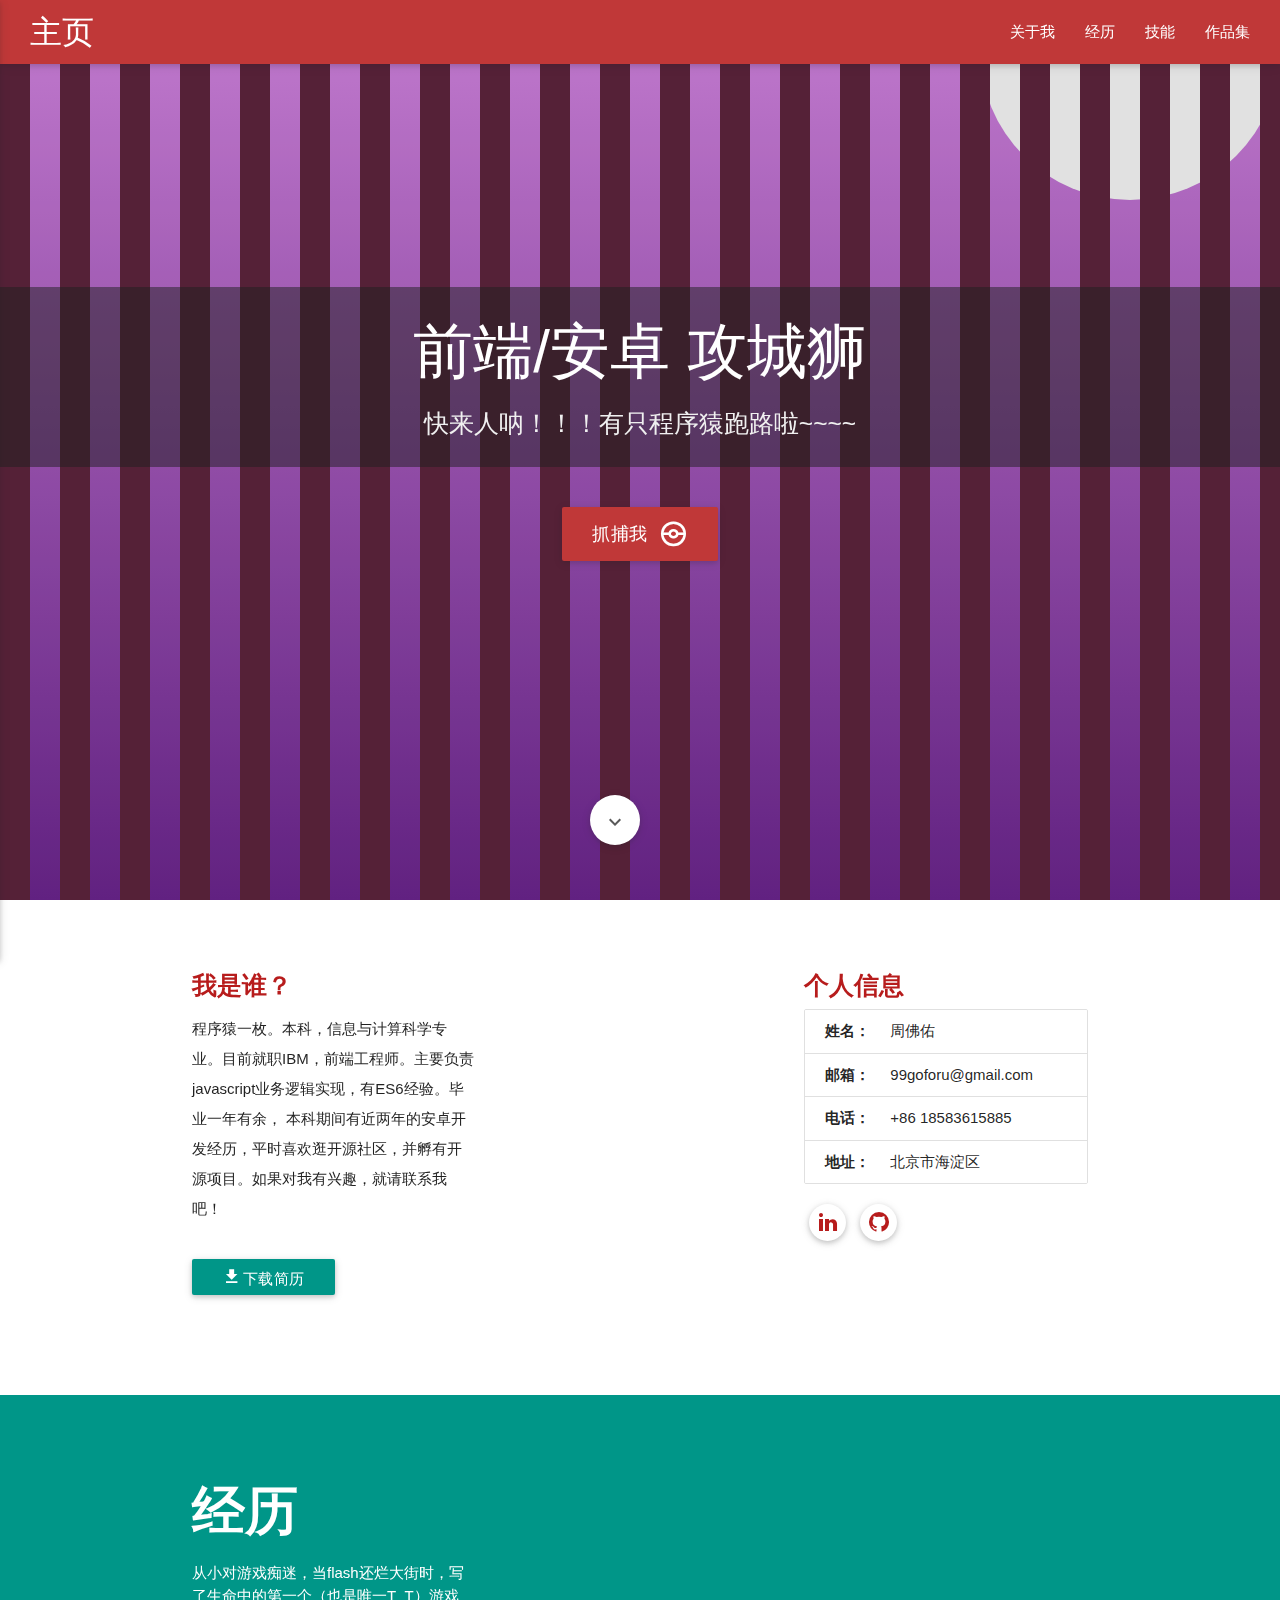
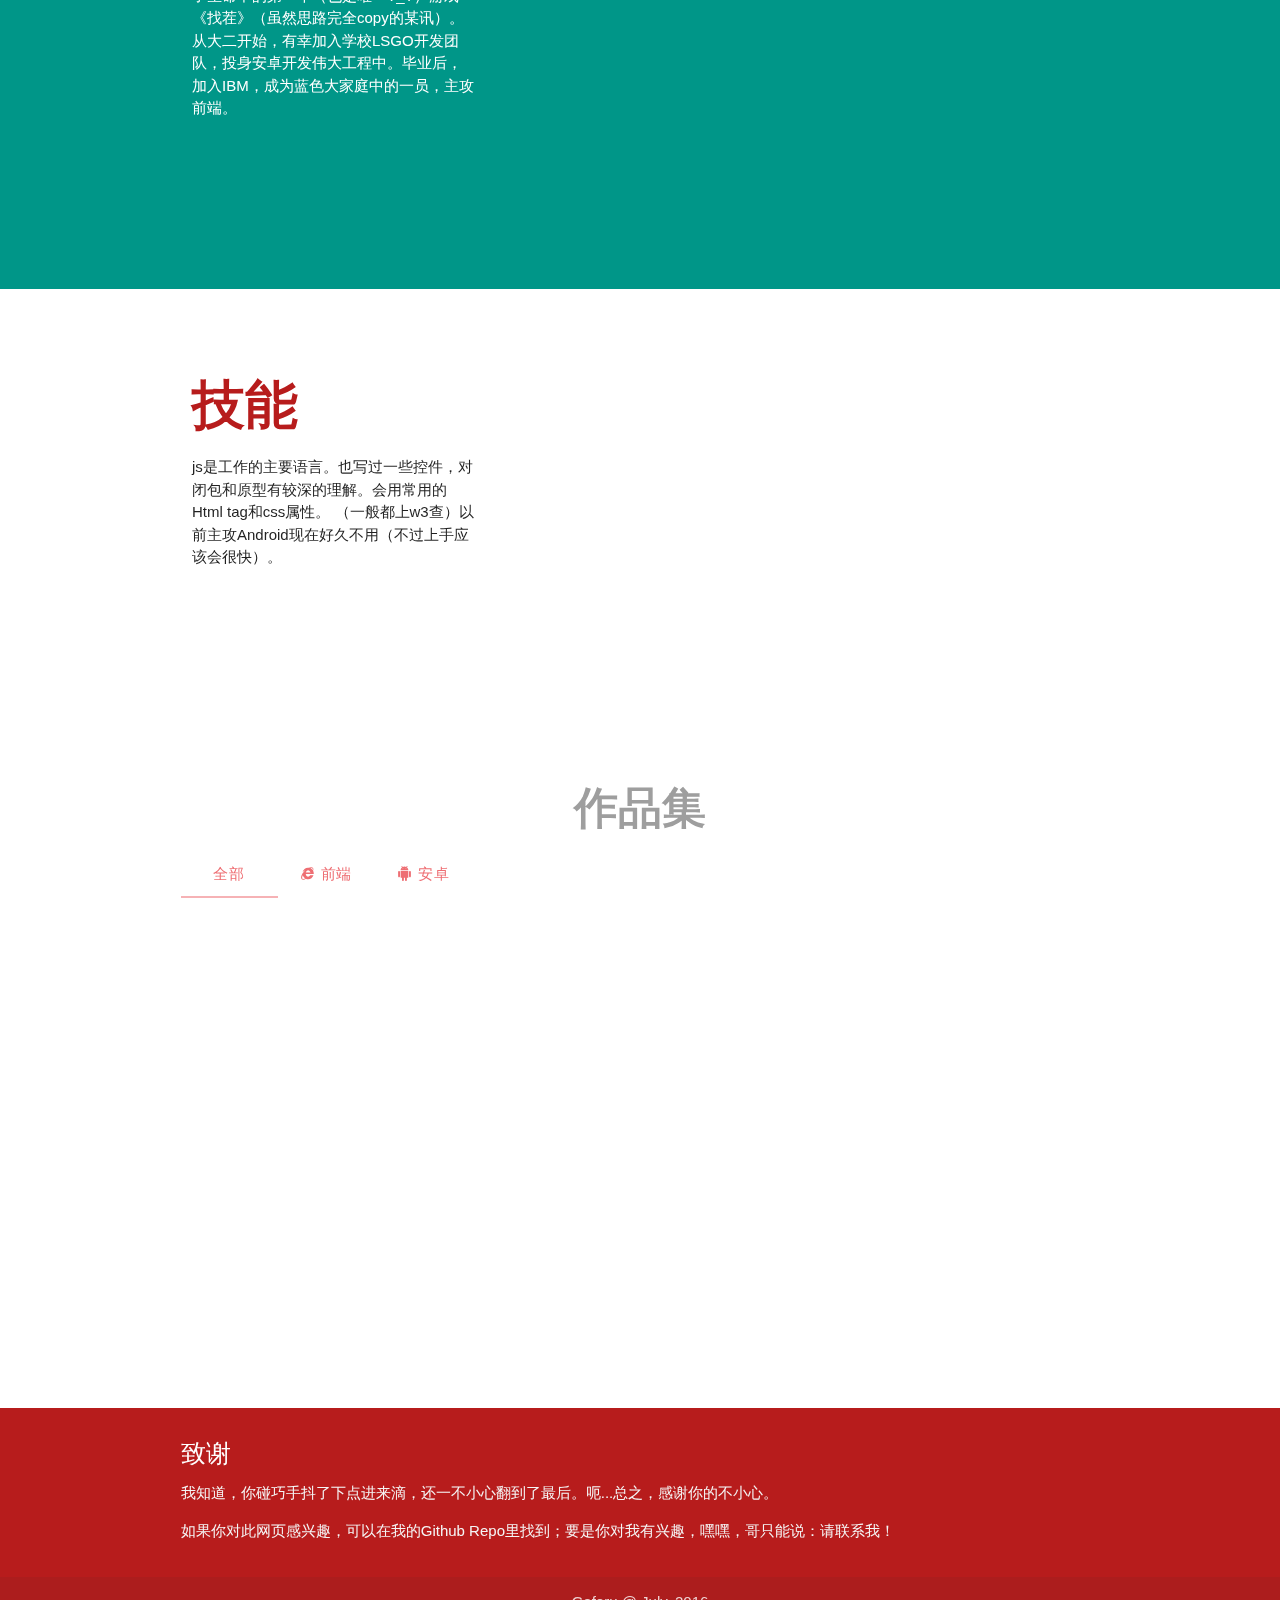
==== index.html @ 96aa49fd "update info" ====
<!DOCTYPE html>
<html lang="zh">
<!--百度统计-->
<!--Baidu Statistics-->
<script>
    var _hmt = _hmt || [];
    (function() {
        var hm = document.createElement("script");
        hm.src = "//hm.baidu.com/hm.js?75fd670faf265be7e14b307798f58786";
        var s = document.getElementsByTagName("script")[0];
        s.parentNode.insertBefore(hm, s);
    })();
</script>
<head>
    <meta charset="UTF-8">
    <meta name="viewport" content="width=device-width, initial-scale=1">
    <title>Goforu - Resume</title>

    <link type="text/css" rel="stylesheet" href="css/materialize.min.css" media="screen,projection"/>
    <link type="text/css" rel="stylesheet" href="css/materialdesignicons.min.css" media="all"/>
    <link href="css/main.css" rel="stylesheet">
</head>
<body>
<div id="preloader">
    <div class="preloader-container">
        <div class="preloader-wrapper active">
            <div class="spinner-layer spinner-red-only">
                <div class="circle-clipper left">
                    <div class="circle"></div>
                </div>
                <div class="gap-patch">
                    <div class="circle"></div>
                </div>
                <div class="circle-clipper right">
                    <div class="circle"></div>
                </div>
            </div>
        </div>
        <h6 class="teal-text">加载中...</h6>
    </div>
</div>
<section id="home">
    <div class="navbar-fixed">
        <nav class="red darken-4" id="nav">
            <div class="nav-wrapper">
                <div class="brand-logo hide-on-med-and-down"><a href="#" class="padding-left-1">主页</a></div>
                <div><a href="#" data-activates="slide-out" class="button-collapse padding-left-2"><i
                        class="mdi mdi-menu"></i></a></div>
                <ul class="right hide-on-med-and-down padding-right-5">
                    <li><a href="#about" class="guide">关于我</a></li>
                    <li><a href="#career" class="guide">经历</a></li>
                    <li><a href="#skill" class="guide">技能</a></li>
                    <li><a href="#portfolio" class="guide">作品集</a></li>
                </ul>
            </div>
        </nav>
        <ul id="slide-out" class="side-nav blue-">
            <li class="side-nav-header">
                <div class="side-nav-header-content white-text">
                    <img src="images/img-self.jpg" class="circle img-small">
                    <h6 class="text-larger">周佛佑</h6>
                    <p>前端/安卓 工程师</p>
                </div>
            </li>
            <li><a href="#about" class="guide sidebar"><i class="mdi mdi-account-circle"></i>关于我</a></li>
            <li><a href="#career" class="guide sidebar"><i class="mdi mdi-stairs"></i>经历</a></li>
            <li><a href="#skill" class="guide sidebar"><i class="mdi mdi-trophy"></i>技能</a></li>
            <li><a href="#portfolio" class="guide sidebar"><i class="mdi mdi-briefcase-check"></i>作品集</a></li>
        </ul>
    </div>
    <div class="home-container">
        <div class="overlay-moon shine"></div>
        <div class="overlay-fence"></div>
        <div class="home-background"></div>
        <div class="wrap-greeting-content">
            <h1 class="title-large">前端/安卓 攻城狮</h1>
            <h5 class="title-content">快来人呐！！！有只程序猿跑路啦~~~~</h5>
        </div>
        <a href="#info" class="btn red darken-4 margin-top btn-large guide waves-effect waves-light">
            <span class="text-larger">抓捕我</span>
            <i class="mdi mdi-pokeball right"></i>
        </a>
        <a href="#about" class="btn btn-floating btn-guide white black-text btn-home pulse guide">
            <i class="mdi mdi-chevron-down grey-text text-darken-3"></i>
        </a>
    </div>
</section>

<section id="about" class="padding-1 white">
    <div class="container">
        <div class="row">
            <div class="col m12 l4">
                <h5 class="text-bold red-text text-darken-4">我是谁？</h5>
                <p class="text-height-2">
                    程序猿一枚。本科，信息与计算科学专业。目前就职IBM，前端工程师。主要负责javascript业务逻辑实现，有ES6经验。毕业一年有余，
                    本科期间有近两年的安卓开发经历，平时喜欢逛开源社区，并孵有开源项目。如果对我有兴趣，就请联系我吧！
                </p>
                <a href="files/resume_zh.pdf" target="_blank"
                   class="btn teal white-text margin-2 waves-effect waves-light" download><i
                        class="mdi mdi-download"></i>下载简历</a>
            </div>
            <div class="col m6 l4" id="self">
                <img src="images/img-self.jpg" class="responsive-img card img-thumbnail"/>
            </div>
            <div class="col m6 l4" id="info">
                <h5 class="text-bold red-text text-darken-4">个人信息</h5>
                <ul class="collection">
                    <li class="collection-item"><span class="info-header">姓名：</span>周佛佑</li>
                    <li class="collection-item"><span class="info-header">邮箱：</span>99goforu@gmail.com</li>
                    <li class="collection-item"><span class="info-header">电话：</span>+86 18583615885</li>
                    <li class="collection-item"><span class="info-header">地址：</span>北京市海淀区</li>
                </ul>
                <ul class="horiz">
                    <li><a href="https://cn.linkedin.com/in/佛佑-周-b71035b2" target="_blank"
                           class="btn btn-floating white"><i
                            class="mdi mdi-linkedin red-text text-darken-4"></i></a></li>
                    <li><a href="https://github.com/goforu" target="_blank" class="btn btn-floating white"><i
                            class="mdi mdi-github-circle red-text text-darken-4"></i></a></li>
                </ul>
            </div>
        </div>
    </div>
</section>

<section id="career" class="padding-1 teal">
    <div class="container">
        <div class="row">
            <div class="col l4 m12 white-text">
                <h2>经历</h2>
                <p>从小对游戏痴迷，当flash还烂大街时，写了生命中的第一个（也是唯一T_T）游戏《找茬》（虽然思路完全copy的某讯）。
                    从大二开始，有幸加入学校LSGO开发团队，投身安卓开发伟大工程中。毕业后，加入IBM，成为蓝色大家庭中的一员，主攻前端。</p>
            </div>
            <div class="col l4 m6 card-container" id="ibm">
                <div class="card">
                    <div class="card-content">
                   <span class="card-title activator">
                        <img src="images/img-imb-logo.jpg" class="img-small left card-logo">
                        2015-至今<i class="mdi mdi-dots-vertical right"></i>
                        <p class="text-tiny grey-text text-italic">国际商业机器公司</p>
                    </span>
                    </div>
                    <div class="card-image waves-effect waves-block waves-light">
                        <img class="activator" src="images/img-ibm-team.jpg">
                    </div>
                    <div class="card-reveal">
                        <span class="card-title grey-text text-darken-4">国际商业机器公司<i
                                class="mdi mdi-close right"></i></span>
                        <p>2015年7月于成都入职，隶属GCG GBS AIC部门。因项目调动，11月转北京加入EBanking团队。担任中国银行网银前端的开发。</p>
                        <p class="text-italic card-reveal-footer">——图为L&K为我们做入职培训。</p>
                    </div>
                </div>
            </div>
            <div class="col l4 m6 card-container" id="ncepu">
                <div class="card">
                    <div class="card-content">
                    <span class="card-title activator">
                        <img src="images/img-ncepu-logo.jpg" class="img-small left card-logo">
                        2011-2015<i class="mdi mdi-dots-vertical right  "></i>
                        <p class="text-tiny grey-text text-italic">华北电力大学</p>
                    </span>
                    </div>
                    <div class="card-image waves-effect waves-block waves-light">
                        <img class="activator" src="images/img-lsgo-team.jpg">
                    </div>
                    <div class="card-reveal">
                        <span class="card-title grey-text text-darken-4">华北电力大学<i
                                class="mdi mdi-close right"></i></span>
                        <p>本科第二年加入LSGO团队，从此打开mobile开发的大门。但团队主攻Arcgis地理信息系统和C#桌面，mobile之路又只好孤军奋战。（咦，好像一不小心成了创始人，嘿嘿！）</p>
                        <p class="text-italic card-reveal-footer">——图为2015.6团队留影。</p>
                    </div>
                </div>
            </div>
        </div>
    </div>
    </div>
</section>

<section id="skill" class="padding-1 white">
    <div class="container">
        <div class="row">
            <div class="col l4">
                <h2 class="red-text text-darken-4">技能</h2>
                <p>js是工作的主要语言。也写过一些控件，对闭包和原型有较深的理解。会用常用的Html tag和css属性。
                    （一般都上w3查）以前主攻Android现在好久不用（不过上手应该会很快）。</p>
            </div>
            <div class="col l8 fill-parent">
                <ul id="skillBar">
                    <li>
                        <h6 class="text-italic">Javascript</h6>
                        <div class="progress" data-tooltip="70%">
                            <div class="determinate" id="js">
                                <div class="text-smaller card red white-text badge-tooltips" data-wow-delay="1s">70%
                                </div>
                            </div>
                        </div>
                    </li>
                    <li>
                        <h6 class="text-italic">Html</h6>
                        <div class="progress">
                            <div class="determinate" id="html">
                                <div class="text-smaller card red white-text badge-tooltips">40%</div>
                            </div>
                        </div>
                    </li>
                    <li>
                        <h6 class="text-italic">Css</h6>
                        <div class="progress">
                            <div class="determinate" id="css">
                                <div class="text-smaller card red white-text badge-tooltips">40%</div>
                            </div>
                        </div>
                    </li>
                    <li>
                        <h6 class="text-italic">Android</h6>
                        <div class="progress">
                            <div class="determinate">
                                <div class="text-smaller card red white-text badge-tooltips">50%</div>
                            </div>
                        </div>
                    </li>
                    <li>
                        <h6 class="text-italic">Java</h6>
                        <div class="progress">
                            <div class="determinate" id="java">
                                <div class="text-smaller card red white-text badge-tooltips">60%</div>
                            </div>
                        </div>
                    </li>
                    <li>
                        <h6 class="text-italic">Photoshop</h6>
                        <div class="progress">
                            <div class="determinate" id="photoshop">
                                <div class="text-smaller card red white-text badge-tooltips">30%</div>
                            </div>
                        </div>
                    </li>
                </ul>
            </div>
        </div>
    </div>
</section>
<section id="portfolio" class="padding-1 white">
    <div class="container">
        <div class="row">
            <h3 class="center grey-text">作品集</h3>
            <div class="row">
                <div class="col l4 m8 s12 margin-bottom-5">
                    <ul class="tabs">
                        <li class="tab"><a href="#all">全部</a></li>
                        <li class="tab"><a href="#web"><i class="mdi mdi-internet-explorer"> 前端</i></a></li>
                        <li class="tab"><a href="#android"><i class="mdi mdi-android"></i> 安卓</a></li>
                    </ul>
                </div>
                <div id="all" class="col s12">
                    <ul class="img-collection" id="gallery">
                        <li>
                            <a href="#bank" class="waves-effect waves-light modal-trigger">
                                <div class="p-overlay"><h5 class="inner-content">中行网银</h5></div>
                                <img class="responsive-img" src="images/img-work-bank.jpg">
                            </a>
                        </li>
                        <li>
                            <a href="#webag" class="waves-effect waves-light modal-trigger">
                                <div class="p-overlay"><h5 class="inner-content">WEBAG</h5></div>
                                <img class="responsive-img" src="images/img-work-webag.jpg">
                            </a>
                        </li>
                        <li>
                            <a href="#mypage" class="waves-effect waves-light modal-trigger">
                                <div class="p-overlay"><h5 class="inner-content">个人主页</h5></div>
                                <img class="responsive-img" src="images/img-work-mypage.jpg">
                            </a>
                        </li>
                        <li>
                            <a href="#clock" class="waves-effect waves-light modal-trigger">
                                <div class="p-overlay"><h5 class="inner-content">梦想计画</h5></div>
                                <img class="responsive-img" src="images/img-work-clock.jpg">
                            </a>
                        </li>
                        <li>
                            <a href="#community" class="waves-effect waves-light modal-trigger">
                                <div class="p-overlay"><h5 class="inner-content">社区服务平台</h5></div>
                                <img class="responsive-img" src="images/img-work-community.jpg">
                            </a>
                        </li>
                        <li>
                            <a href="#contact" class="waves-effect waves-light modal-trigger">
                                <div class="p-overlay"><h5 class="inner-content">一键去重</h5></div>
                                <img class="responsive-img" src="images/img-work-contact.jpg">
                            </a>
                        </li>
                    </ul>
                </div>
                <div id="web" class="col s12">
                    <ul class="img-collection" id="gallery1">
                        <li>
                            <a href="#bank" class="waves-effect waves-light modal-trigger">
                                <div class="p-overlay"><h5 class="inner-content">中行网银</h5></div>
                                <img class="responsive-img" src="images/img-work-bank.jpg">
                            </a>
                        </li>
                        <li>
                            <a href="#webag" class="waves-effect waves-light modal-trigger">
                                <div class="p-overlay"><h5 class="inner-content">WEBAG</h5></div>
                                <img class="responsive-img" src="images/img-work-webag.jpg">
                            </a>
                        </li>
                        <li>
                            <a href="#mypage" class="waves-effect waves-light modal-trigger">
                                <div class="p-overlay"><h5 class="inner-content">个人主页</h5></div>
                                <img class="responsive-img" src="images/img-work-mypage.jpg">
                            </a>
                        </li>
                    </ul>
                </div>
                <div id="android" class="col s12">
                    <ul class="img-collection" id="gallery2">
                        <li>
                            <a href="#clock" class="waves-effect waves-light modal-trigger">
                                <div class="p-overlay"><h5 class="inner-content">梦想计画</h5></div>
                                <img class="responsive-img" src="images/img-work-clock.jpg">
                            </a>
                        </li>
                        <li>
                            <a href="#community" class="waves-effect waves-light modal-trigger">
                                <div class="p-overlay"><h5 class="inner-content">社区服务平台</h5></div>
                                <img class="responsive-img" src="images/img-work-community.jpg">
                            </a>
                        </li>
                        <li>
                            <a href="#contact" class="waves-effect waves-light modal-trigger">
                                <div class="p-overlay"><h5 class="inner-content">一键去重</h5></div>
                                <img class="responsive-img" src="images/img-work-contact.jpg">
                            </a>
                        </li>
                    </ul>
                </div>

                <!--Modals-->
                <div>
                    <div id="webag" class="modal bottom-sheet">
                        <div class="modal-content">
                            <h4>WEBAG</h4>
                            <div class="col l4">
                                <h6 class="text-bold">构架</h6>
                                <p class="text-dot">后台：Structs + Spring + Hibernate；前端：jQueryMVC</p>
                                <p class="text-dot">Chrome</p>
                            </div>
                            <div class="col l4">
                                <h6 class="text-bold">简介</h6>
                                <p>自动化开发工具。它可以根据需要自动生成html页面、校验规则、国际化语言以及自动化测试用例。相当于一个数据加工厂，BA将数据导入，开发和测试根据需要导出模板。</p>
                            </div>
                            <div class="col l4">
                                <h6 class="text-bold">职责</h6>
                                <p>工具的维护与新功能开发；依据需求加入正则表达式。</p>
                            </div>
                        </div>
                    </div>
                    <div id="bank" class="modal bottom-sheet">
                        <div class="modal-content">
                            <h4>中行网银 <a href="https://ebsnew.boc.cn/boc15/login.html" target="_blank" class="link"><i class="mdi mdi-link-variant"></i></a></h4>
                            <div class="col l4">
                                <h6 class="text-bold">构架</h6>
                                <p class="text-dot">底层Dojo 通讯ajax</p>
                                <p class="text-dot">IE7+, Chrome, Safari, 360, Firefox, Sougou</p>
                            </div>
                            <div class="col l4">
                                <h6 class="text-bold">简介</h6>
                                <p>中国银行网上银行系统，面向个人用户的资金储存、转账、投资等业务。</p>
                            </div>
                            <div class="col l4">
                                <h6 class="text-bold">职责</h6>
                                <p>使用js和Dojo组件，对信用卡及部分投资理财功能的开发与维护。</p>
                            </div>
                        </div>
                    </div>
                    <div id="mypage" class="modal bottom-sheet">
                        <div class="modal-content">
                            <h4>个人主页 <a href="https://goforu.github.io/" target="_blank" class="link"><i class="mdi mdi-link-variant"></i></a></h4>
                            <div class="col l4">
                                <h6 class="text-bold">构架</h6>
                                <p class="text-dot">H5 css3; materilizecss框架</p>
                                <p class="text-dot">现代浏览器(IE10+)</p>
                            </div>
                            <div class="col l4">
                                <h6 class="text-bold">简介</h6>
                                <p>个人响应式网站。网页可根据浏览器的尺寸适配不同的布局，因此手机和电脑会有不同的体验。</p>
                            </div>
                            <div class="col l4">
                                <h6 class="text-bold">职责</h6>
                                <p>全程开发。</p>
                            </div>
                        </div>
                    </div>
                    <div id="clock" class="modal bottom-sheet">
                        <div class="modal-content">
                            <h4>梦想计画 <a href="http://www.wandoujia.com/apps/com.goforu.dreamplanclock" target="_blank" class="link"><i class="mdi mdi-link-variant"></i></a></h4>
                            <div class="col l4">
                                <h6 class="text-bold">构架</h6>
                                <p class="text-dot">Android SDK</p>
                                <p class="text-dot">3.0以上版本</p>
                            </div>
                            <div class="col l4">
                                <h6 class="text-bold">简介</h6>
                                <p>时间管理小工具。特别的是，用户可像画画那样画出自己的计划。界面清新友好。</p>
                            </div>
                            <div class="col l4">
                                <h6 class="text-bold">职责</h6>
                                <p>全程开发。</p>
                            </div>
                        </div>
                    </div>
                    <div id="community" class="modal bottom-sheet">
                        <div class="modal-content">
                            <h4>社区服务平台</h4>
                            <div class="col l4">
                                <h6 class="text-bold">构架</h6>
                                <p class="text-dot">Android SDK; soap通讯</p>
                                <p class="text-dot">2.2以上版本</p>
                            </div>
                            <div class="col l4">
                                <h6 class="text-bold">简介</h6>
                                <p>社区服务平台。社区与企业合作，居民可以通过此平台进行交易。团队接的私活，当时app和平台都搭好了，但一直都没有投产。</p>
                            </div>
                            <div class="col l4">
                                <h6 class="text-bold">职责</h6>
                                <p>全程开发。</p>
                            </div>
                        </div>
                    </div>
                    <div id="contact" class="modal bottom-sheet">
                        <div class="modal-content">
                            <h4>一键去重 <a href="http://www.wandoujia.com/apps/com.goforu.contactscleaner" target="_blank" class="link"><i class="mdi mdi-link-variant"></i></a></h4>
                            <div class="col l4">
                                <h6 class="text-bold">构架</h6>
                                <p class="text-dot">Android SDK</p>
                                <p class="text-dot">2.2以上版本</p>
                            </div>
                            <div class="col l4">
                                <h6 class="text-bold">简介</h6>
                                <p>手机辅助软件。可以合并通讯录中重复的联系人。当时是为了做app嵌广告的实验，现在只赚了不到200块...</p>
                            </div>
                            <div class="col l4">
                                <h6 class="text-bold">职责</h6>
                                <p>全程开发。</p>
                            </div>
                        </div>
                    </div>
                </div>
            </div>
        </div>
    </div>

</section>

<footer class="page-footer red darken-4">
    <div class="container">
        <div class="row">
            <div>
                <h5 class="white-text">致谢</h5>
                <p class="grey-text text-lighten-4">我知道，你碰巧手抖了下点进来滴，还一不小心翻到了最后。呃...总之，感谢你的不小心。</p>
                <p class="grey-text text-lighten-4">如果你对此网页感兴趣，可以在我的Github Repo里找到；要是你对我有兴趣，嘿嘿，哥只能说：请联系我！</p>
            </div>
        </div>
    </div>
    <div class="footer-copyright">
        <div class="container center">
            Goforu @ July. 2016
        </div>
    </div>
</footer>

<script src="js/lib/jquery-3.1.0.min.js" type="text/javascript"></script>
<script src="js/lib/materialize.min.js" type="text/javascript"></script>
<script src="js/lib/jquery.smooth-scroll.min.js" type="text/javascript" ></script>

<script src="js/main.js" type="text/javascript" ></script>

</body>
</html>
---- css/main.css ----
/*General*/
html{
    font-family: GillSans, Calibri, Trebuchet, sans-serif;
}
html,
body {
    height: 100%;
    width: 100%;
}

h2, h3 {
    text-transform: uppercase;
    font-weight: bold;
}

.padding-1 {
    padding-top: 60px;
    padding-bottom: 60px;
}

.margin-2 {
    margin-top: 20px;
    margin-bottom: 20px;
}

.padding-left-1 {
    padding-left: 30px;
}

.padding-left-2 {
    padding-left: 20px;
}

.padding-right-5 {
    padding-right: 15px;
}

.padding-right-bottom-6 {
    padding-right: 8px;
    padding-bottom: 8px;
}

.margin-right-bottom-5 {
    margin-right: 15px;
    margin-bottom: 15px;
}

.margin-top {
    margin-top: 40px
}

.text-larger {
    font-size: 120%;
}

.text-huge-larger {
    font-size: 150%;
}

.text-smaller {
    font-size: 80%;
}

.text-huge-smaller {
    font-size: 60%;
}

.text-tiny {
    font-size: 14px;
}

.width-fill {
    width: 100%;
}

.fill-parent {
    width: 100%;
    height: 100%;
}

.img-small {
    width: 60px;
    height: 60px;
}

.img-tiny {
    width: 40px;
    height: 40px;
}

.text-italic {
    font-style: italic;
}

.text-bold {
    font-weight: bold;
}

.text-dot:before {
    content: '• ';
}

.text-height-1 {
    line-height: 1;
}

.text-height-2 {
    line-height: 2;
}

/*Nav*/
.side-nav-header {
    height: 160px;
    color: white;
    background-size: 20px 20px !important;
    background: linear-gradient(90deg, #3d021b 50%, purple 50%);
}

.side-nav-header-content {
    padding: 30px 10px 10px 20px;
    line-height: 0;
    width: 100%;
    height: 100%;
}

.side-nav > li > a {
    border-bottom: solid 1px rgba(0, 0, 0, 0.1);
}

.side-nav > li > a > i {
    vertical-align: middle;
    width: 40px;
    font-size: 24px;
}

/*Home*/

.btn-guide {
    position: absolute;
    bottom: 30px;
    left: 50%;
    -webkit-transform: translateX(-50%) translateY(-50%);
    transform: translateX(-50%) translateY(-50%);
    width: 50px;
    height: 50px;
    margin-left: -25px;
    font-size: 150%;
    line-height: 2.6;
}

.overlay-fence {
    z-index: -997;
    left: 0;
    top: 0;
    width: 100%;
    height: 100%;
    position: absolute;
    /*background: rgba(0, 0, 0, 0.3);*/
    background-size: 60px 60px;
    background-image: linear-gradient(90deg, #3d021b 50%, transparent 50%);
}

.overlay-moon {
    z-index: -998;
    top: -100px;
    right: 0;
    position: fixed;
    width: 300px;
    height: 300px;
    background: #dddddd;
    border-radius: 50%;
}

.home-background {
    z-index: -999;
    left: 0;
    top: 0;
    width: 100%;
    height: 100%;
    position: absolute;
    background: linear-gradient(0deg, #4b026f, #ba68c8);
}

#home {
    height: 100%;
    width: 100%;
    position: relative;
    color: white;
}

#home nav {
    transition: all 0.3s;
    transform: translateY(0);
    width: 100%;
}

#home nav.nav-hide {
    transform: translateY(-100%);
}

.home-container {
    width: 100%;
    height: 80%;
    align-items: center;
    justify-content: center;
    display: flex;
    /*flex-wrap: wrap;*/
    flex-direction: column;
}

.wrap-greeting-content {
    text-align: center;
    padding: 0 10px 20px 10px;
    width: 100%;
    background: rgba(0, 0, 0, 0.5);
}

.title-large {
    font-family: Impact, Charcoal, sans-serif;
    font-size: 400%;
    color: white;
    /*padding-left: 12%;*/
    /*padding-right: 12%;*/
    /*padding-top: 200px;*/
}

.title-content {
    font-family: "Comic Sans MS", cursive, sans-serif;
    color: #eee;
    /*padding-right:12%;*/
    /*padding-left: 12%;*/
}

.title-content .lead {
    font-size: 120%;
}

.mdi-pokeball{
    font-size: 2rem !important;
    margin-left: 10px !important;
}
/*about*/
.info-header {
    font-weight: bold;
    margin-right: 20px;
}

#about .img-thumbnail {
    padding: 8px;
}

ul.horiz {
    margin-top: 20px;
    list-style-type: none;
    padding: 0;
}

ul.horiz li {
    margin: 0 5px 0 5px;
    display: inline;
}

/*Career*/
#career .card-container {
    padding: 10px;
}

#career .card .card-content .card-title {
    line-height: 1.5;
}

#career .card .card-content .card-title .card-logo {
    margin-top: -10px;
    margin-right: 20px;
}

#career .card .card-reveal .card-reveal-footer {
    position: absolute;
    right: 0;
    bottom: 0;
}

/*skill*/
#skill ul > li .progress {
    overflow: visible; /*make sure tooltip will show*/
}

.badge-tooltips {
    position: absolute;
    text-align: center;
    top: 0;
    right: 0;
    width: 40px;
    height: 18px;
    -webkit-transform: translateX(50%) translateY(-180%);
    transform: translateX(50%) translateY(-180%);
}

.badge-tooltips:after {
    border-top: 4px solid #818181;
    position: absolute;
    left: 50%;
    margin-left: -4px;
    top: 18px;
    content: "";
    border-left: 4px solid transparent;
    border-right: 4px solid transparent;
}

.position-relative {
    position: relative;
}

/*portfolio*/

#portfolio .collapsible .collapsible-body:after {
    display: block;
    content: "";
    clear: both;
}

.margin-bottom-5 {
    margin-bottom: 10px;
}

#portfolio ul.img-collection {
    display: flex;
    flex-direction: row;
    flex-wrap: wrap;
    justify-content: center;
    line-height: 0;
}

#portfolio ul.img-collection li img {
    width: 400px;
}

#portfolio ul.img-collection > li {
    position: relative;
    overflow: hidden;
    display: inline-block;
    max-width: 400px;
    width: 300px;
    flex-grow: 1;
    padding: 3px;
}

.p-overlay {
    position: absolute;
    color: white;
    top: 0;
    left: 0;
    width: 100%;
    height: 100%;
    background: rgba(0, 150, 136, 0.5);
    border-radius: 50%;
    -webkit-transition: all 0.3s;
    transition: all 0.3s;
    -webkit-transform: scale(0);
    -ms-transform: scale(0);
    transform: scale(0);
    filter: alpha(opacity=0);
    opacity: 0;
}

.inner-content {
    position: absolute;
    top: 45%;
    left: 50%;
    -webkit-transform: translateX(-50%) translateY(-50%);
    transform: translateX(-50%) translateY(-50%);
}

#portfolio ul.img-collection li:hover .p-overlay {
    opacity: 1;
    filter: alpha(opacity=100);
    -webkit-transform: scale(1.6);
    -ms-transform: scale(1.6);
    transform: scale(1.6);
}

a.link {
    color: #B71C1C;
}

a.link:active,
a.link:visited {
    color: teal;
}

/*animation*/
@-webkit-keyframes slideInUp {
    from {
        opacity: 0;
        -webkit-transform: translate3d(0, 20px, 0);
        transform: translate3d(0, 20px, 0);
        visibility: visible;
    }

    to {
        opacity: 1;
        -webkit-transform: translate3d(0, 0, 0);
        transform: translate3d(0, 0, 0);
    }
}

@keyframes slideInUp {
    from {
        opacity: 0;
        -webkit-transform: translate3d(0, 20px, 0);
        transform: translate3d(0, 20px, 0);
        visibility: visible;
    }

    to {
        opacity: 1;
        -webkit-transform: translate3d(0, 0, 0);
        transform: translate3d(0, 0, 0);
    }
}

@-webkit-keyframes bounceIn {
    from, 20%, 40%, 60%, 80%, to {
        -webkit-animation-timing-function: cubic-bezier(0.215, 0.610, 0.355, 1.000);
        animation-timing-function: cubic-bezier(0.215, 0.610, 0.355, 1.000);
    }

    0% {
        opacity: 0;
        -webkit-transform: scale3d(.3, .3, .3);
        transform: scale3d(.3, .3, .3);
    }

    20% {
        -webkit-transform: scale3d(1.1, 1.1, 1.1);
        transform: scale3d(1.1, 1.1, 1.1);
    }

    40% {
        -webkit-transform: scale3d(.9, .9, .9);
        transform: scale3d(.9, .9, .9);
    }

    60% {
        opacity: 1;
        -webkit-transform: scale3d(1.03, 1.03, 1.03);
        transform: scale3d(1.03, 1.03, 1.03);
    }

    to {
        opacity: 1;
        -webkit-transform: scale3d(1, 1, 1);
        transform: scale3d(1, 1, 1);
    }

    80% {
        -webkit-transform: scale3d(.97, .97, .97);
        transform: scale3d(.97, .97, .97);
    }
}

@keyframes bounceIn {
    from, 20%, 40%, 60%, 80%, to {
        -webkit-animation-timing-function: cubic-bezier(0.215, 0.610, 0.355, 1.000);
        animation-timing-function: cubic-bezier(0.215, 0.610, 0.355, 1.000);
    }

    0% {
        opacity: 0;
        -webkit-transform: scale3d(.3, .3, .3);
        transform: scale3d(.3, .3, .3);
    }

    20% {
        -webkit-transform: scale3d(1.1, 1.1, 1.1);
        transform: scale3d(1.1, 1.1, 1.1);
    }

    40% {
        -webkit-transform: scale3d(.9, .9, .9);
        transform: scale3d(.9, .9, .9);
    }

    60% {
        opacity: 1;
        -webkit-transform: scale3d(1.03, 1.03, 1.03);
        transform: scale3d(1.03, 1.03, 1.03);
    }

    80% {
        -webkit-transform: scale3d(.97, .97, .97);
        transform: scale3d(.97, .97, .97);
    }

    to {
        opacity: 1;
        -webkit-transform: scale3d(1, 1, 1);
        transform: scale3d(1, 1, 1);
    }
}

#preloader {
    position: fixed;
    top: 0;
    left: 0;
    right: 0;
    bottom: 0;
    background-color: #fff;
    z-index: 999999;
}

#preloader .preloader-container {
    position: absolute;
    left: 50%;
    top: 50%;
    transform: translateX(-50%) translateY(-50%);
}

@-webkit-keyframes pulse {
    from {
        -webkit-transform: scale3d(1, 1, 1);
        transform: scale3d(1, 1, 1);
    }

    50% {
        -webkit-transform: scale3d(1.1, 1.1, 1.1);
        transform: scale3d(1.1, 1.1, 1.1);
    }

    to {
        -webkit-transform: scale3d(1, 1, 1);
        transform: scale3d(1, 1, 1);
    }
}

@keyframes pulse {
    from {
        -webkit-transform: scale3d(1, 1, 1);
        transform: scale3d(1, 1, 1);
    }

    50% {
        -webkit-transform: scale3d(1.1, 1.1, 1.1);
        transform: scale3d(1.1, 1.1, 1.1);
    }

    to {
        -webkit-transform: scale3d(1, 1, 1);
        transform: scale3d(1, 1, 1);
    }
}

.pulse {
    -webkit-animation-duration: 1s;
    animation-duration: 1s;
    -webkit-animation-fill-mode: both;
    animation-fill-mode: both;
    -webkit-animation-iteration-count: infinite;
    animation-iteration-count: infinite;
    -webkit-animation-name: pulse;
    animation-name: pulse;
}

@keyframes shine {
    from {
        box-shadow: 0 0 50px #fff;
    }
    50% {
        box-shadow: 0 0 100px #fff;
    }
    to {
        box-shadow: 0 0 50px #fff;
    }
}

.shine {
    -webkit-animation-duration: 2s;
    animation-duration: 2s;
    -webkit-animation-fill-mode: both;
    animation-fill-mode: both;
    -webkit-animation-iteration-count: infinite;
    animation-iteration-count: infinite;
    -webkit-animation-name: shine;
    animation-name: shine
}

@-webkit-keyframes tada {
    from {
        -webkit-transform: scale3d(1, 1, 1);
        transform: scale3d(1, 1, 1);
    }

    10%, 20% {
        -webkit-transform: scale3d(.9, .9, .9) rotate3d(0, 0, 1, -3deg);
        transform: scale3d(.9, .9, .9) rotate3d(0, 0, 1, -3deg);
    }

    30%, 50%, 70%, 90% {
        -webkit-transform: scale3d(1.1, 1.1, 1.1) rotate3d(0, 0, 1, 3deg);
        transform: scale3d(1.1, 1.1, 1.1) rotate3d(0, 0, 1, 3deg);
    }

    40%, 60%, 80% {
        -webkit-transform: scale3d(1.1, 1.1, 1.1) rotate3d(0, 0, 1, -3deg);
        transform: scale3d(1.1, 1.1, 1.1) rotate3d(0, 0, 1, -3deg);
    }

    to {
        -webkit-transform: scale3d(1, 1, 1);
        transform: scale3d(1, 1, 1);
    }
}

@keyframes tada {
    from {
        -webkit-transform: scale3d(1, 1, 1);
        transform: scale3d(1, 1, 1);
    }

    10%, 20% {
        -webkit-transform: scale3d(.9, .9, .9) rotate3d(0, 0, 1, -3deg);
        transform: scale3d(.9, .9, .9) rotate3d(0, 0, 1, -3deg);
    }

    30%, 50%, 70%, 90% {
        -webkit-transform: scale3d(1.1, 1.1, 1.1) rotate3d(0, 0, 1, 3deg);
        transform: scale3d(1.1, 1.1, 1.1) rotate3d(0, 0, 1, 3deg);
    }

    40%, 60%, 80% {
        -webkit-transform: scale3d(1.1, 1.1, 1.1) rotate3d(0, 0, 1, -3deg);
        transform: scale3d(1.1, 1.1, 1.1) rotate3d(0, 0, 1, -3deg);
    }

    to {
        -webkit-transform: scale3d(1, 1, 1);
        transform: scale3d(1, 1, 1);
    }
}

.tada {
    -webkit-animation-name: tada;
    animation-name: tada;
    -webkit-animation-duration: 1s;
    animation-duration: 1s;
    /*-webkit-animation-fill-mode: both;*/
    /*animation-fill-mode: both;*/
    -webkit-animation-iteration-count: infinite;
    animation-iteration-count: infinite;
}
/*large screen only*/
@media only screen and (min-width: 993px) {
    .hide-opacity {
        opacity: 0;
    }

    .bounceIn {
        -webkit-animation-duration: .75s;
        animation-duration: .75s;

        -webkit-animation-name: bounceIn;
        animation-name: bounceIn;
    }

    .slideInUp {
        -webkit-animation-duration: 0.8s;
        animation-duration: 0.8s;
        -webkit-animation-fill-mode: both;
        animation-fill-mode: both;

        -webkit-animation-name: slideInUp;
        animation-name: slideInUp;
    }

    .hide-opacity-children li {
        opacity: 0;
    }
}
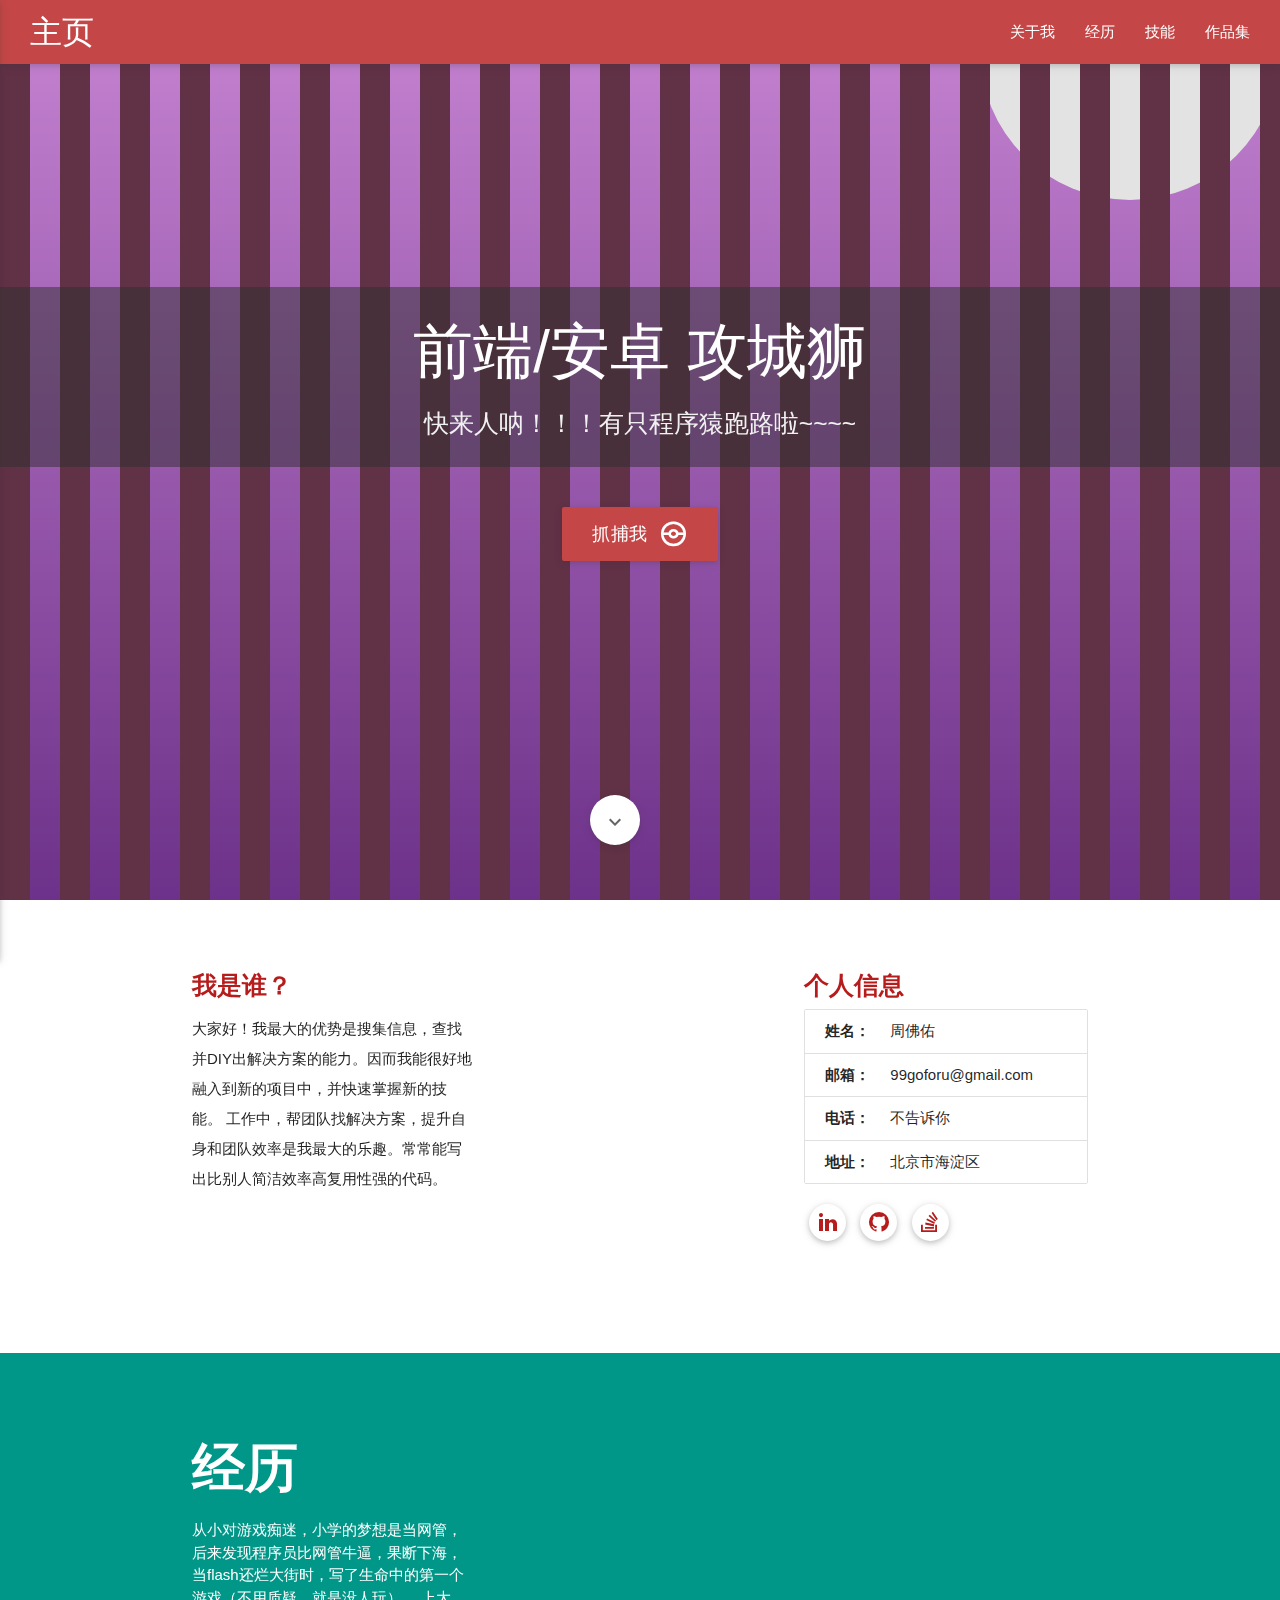
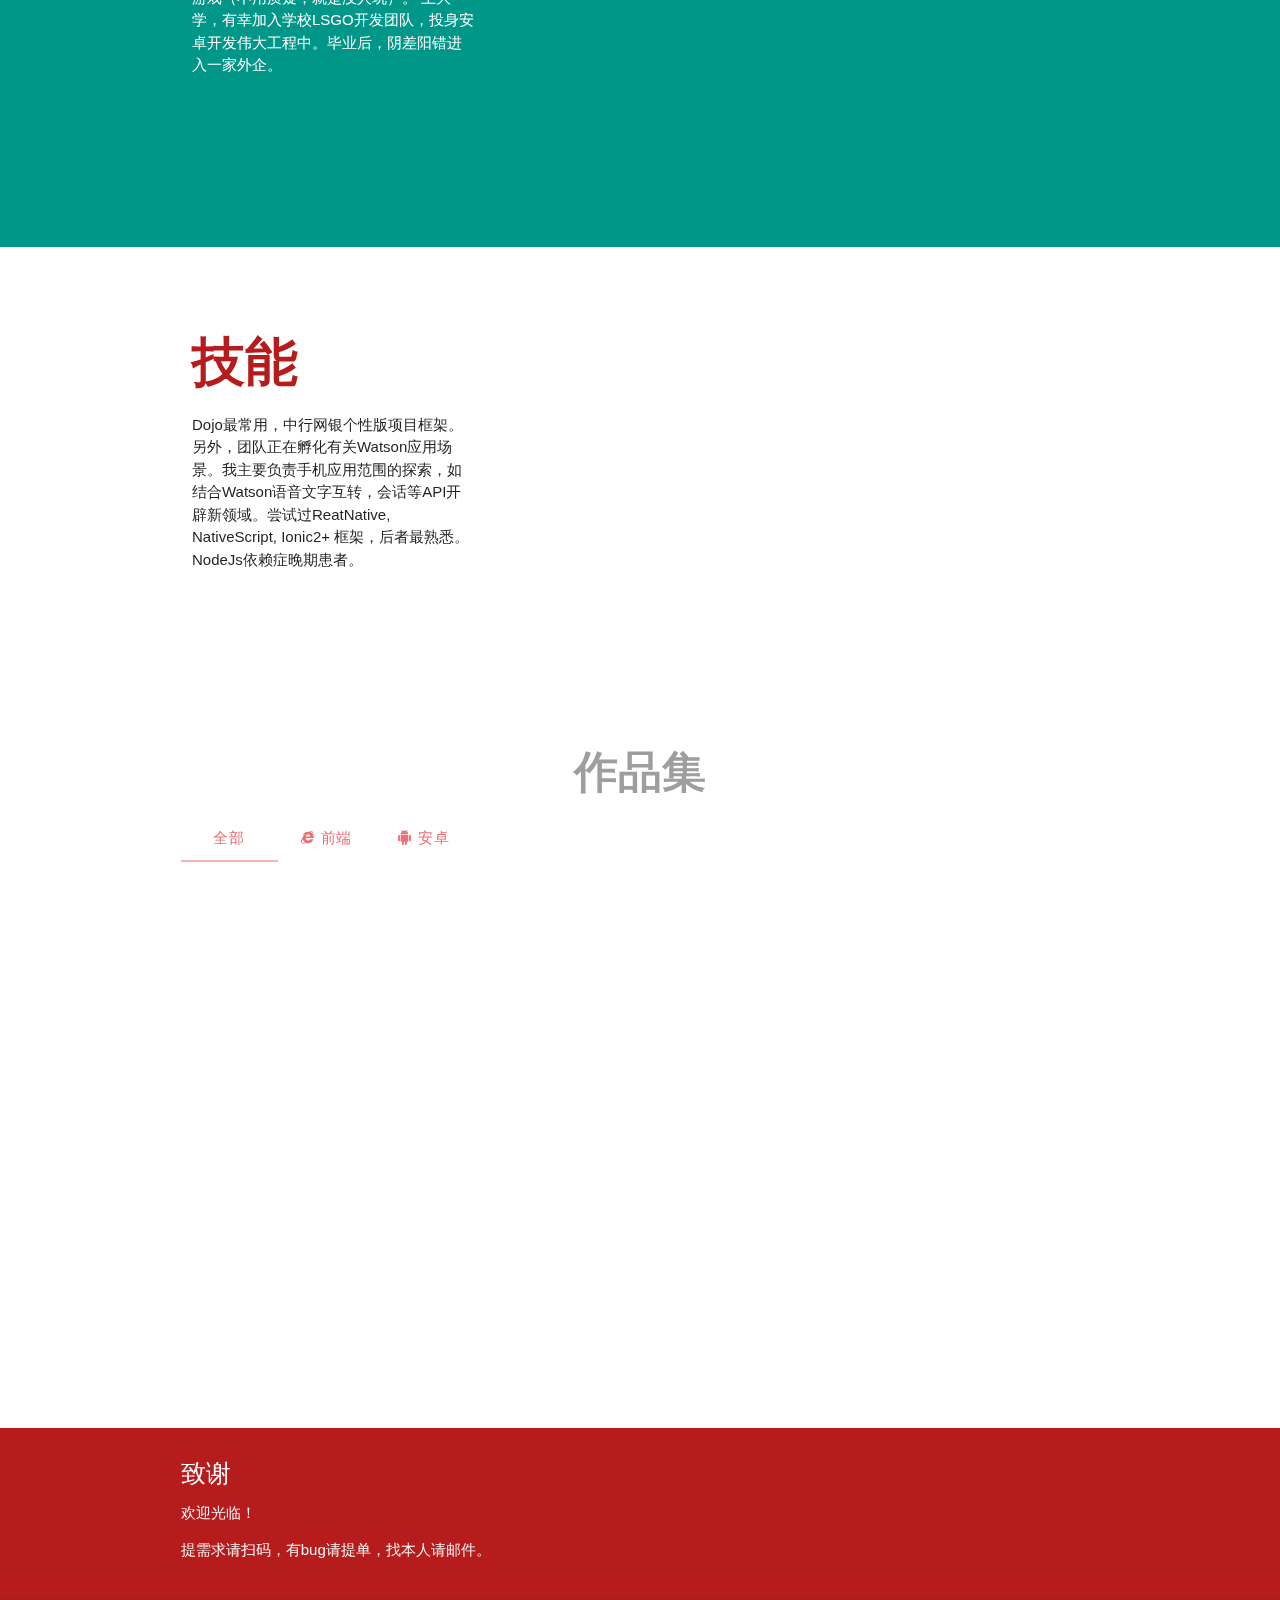
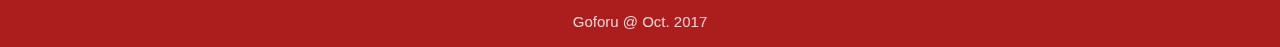
==== commit ce0c6822: "update" ====
--- a/index.html
+++ b/index.html
@@ -92,12 +92,12 @@
             <div class="col m12 l4">
                 <h5 class="text-bold red-text text-darken-4">我是谁？</h5>
                 <p class="text-height-2">
-                    程序猿一枚。本科，信息与计算科学专业。目前就职IBM，前端工程师。主要负责javascript业务逻辑实现，有ES6经验。毕业一年有余，
-                    本科期间有近两年的安卓开发经历，平时喜欢逛开源社区，并孵有开源项目。如果对我有兴趣，就请联系我吧！
+                    大家好！我最大的优势是搜集信息，查找并DIY出解决方案的能力。因而我能很好地融入到新的项目中，并快速掌握新的技能。
+                    工作中，帮团队找解决方案，提升自身和团队效率是我最大的乐趣。常常能写出比别人简洁效率高复用性强的代码。
                 </p>
-                <a href="files/resume_zh.pdf" target="_blank"
+                <!--<a href="files/resume_zh.pdf" target="_blank"
                    class="btn teal white-text margin-2 waves-effect waves-light" download><i
-                        class="mdi mdi-download"></i>下载简历</a>
+                        class="mdi mdi-download"></i>下载简历</a>-->
             </div>
             <div class="col m6 l4" id="self">
                 <img src="images/img-self.jpg" class="responsive-img card img-thumbnail"/>
@@ -107,7 +107,7 @@
                 <ul class="collection">
                     <li class="collection-item"><span class="info-header">姓名：</span>周佛佑</li>
                     <li class="collection-item"><span class="info-header">邮箱：</span>99goforu@gmail.com</li>
-                    <li class="collection-item"><span class="info-header">电话：</span>+86 18583615885</li>
+                    <li class="collection-item"><span class="info-header">电话：</span>不告诉你</li>
                     <li class="collection-item"><span class="info-header">地址：</span>北京市海淀区</li>
                 </ul>
                 <ul class="horiz">
@@ -116,6 +116,8 @@
                             class="mdi mdi-linkedin red-text text-darken-4"></i></a></li>
                     <li><a href="https://github.com/goforu" target="_blank" class="btn btn-floating white"><i
                             class="mdi mdi-github-circle red-text text-darken-4"></i></a></li>
+                    <li><a href="https://stackoverflow.com/users/3616815/goforu" target="_blank" class="btn btn-floating white"><i
+                    class="mdi mdi-stackoverflow red-text text-darken-4"></i></a></li>
                 </ul>
             </div>
         </div>
@@ -127,8 +129,8 @@
         <div class="row">
             <div class="col l4 m12 white-text">
                 <h2>经历</h2>
-                <p>从小对游戏痴迷，当flash还烂大街时，写了生命中的第一个（也是唯一T_T）游戏《找茬》（虽然思路完全copy的某讯）。
-                    从大二开始，有幸加入学校LSGO开发团队，投身安卓开发伟大工程中。毕业后，加入IBM，成为蓝色大家庭中的一员，主攻前端。</p>
+                <p>从小对游戏痴迷，小学的梦想是当网管，后来发现程序员比网管牛逼，果断下海，当flash还烂大街时，写了生命中的第一个游戏（不用质疑，就是没人玩）。
+                    上大学，有幸加入学校LSGO开发团队，投身安卓开发伟大工程中。毕业后，阴差阳错进入一家外企。</p>
             </div>
             <div class="col l4 m6 card-container" id="ibm">
                 <div class="card">
@@ -145,7 +147,7 @@
                     <div class="card-reveal">
                         <span class="card-title grey-text text-darken-4">国际商业机器公司<i
                                 class="mdi mdi-close right"></i></span>
-                        <p>2015年7月于成都入职，隶属GCG GBS AIC部门。因项目调动，11月转北京加入EBanking团队。担任中国银行网银前端的开发。</p>
+                        <p>2015年7月于成都入职。因项目调动，11月转北京加入EBanking团队。担任boc分队的前端开发。</p>
                         <p class="text-italic card-reveal-footer">——图为L&K为我们做入职培训。</p>
                     </div>
                 </div>
@@ -165,7 +167,7 @@
                     <div class="card-reveal">
                         <span class="card-title grey-text text-darken-4">华北电力大学<i
                                 class="mdi mdi-close right"></i></span>
-                        <p>本科第二年加入LSGO团队，从此打开mobile开发的大门。但团队主攻Arcgis地理信息系统和C#桌面，mobile之路又只好孤军奋战。（咦，好像一不小心成了创始人，嘿嘿！）</p>
+                        <p>本科第二年加入LSGO团队，从此打开mobile开发的大门。</p>
                         <p class="text-italic card-reveal-footer">——图为2015.6团队留影。</p>
                     </div>
                 </div>
@@ -180,8 +182,7 @@
         <div class="row">
             <div class="col l4">
                 <h2 class="red-text text-darken-4">技能</h2>
-                <p>js是工作的主要语言。也写过一些控件，对闭包和原型有较深的理解。会用常用的Html tag和css属性。
-                    （一般都上w3查）以前主攻Android现在好久不用（不过上手应该会很快）。</p>
+                <p>Dojo最常用，中行网银个性版项目框架。另外，团队正在孵化有关Watson应用场景。我主要负责手机应用范围的探索，如结合Watson语音文字互转，会话等API开辟新领域。尝试过ReatNative, NativeScript, Ionic2+ 框架，后者最熟悉。NodeJs依赖症晚期患者。</p>
             </div>
             <div class="col l8 fill-parent">
                 <ul id="skillBar">
@@ -267,8 +268,8 @@
                         </li>
                         <li>
                             <a href="#mypage" class="waves-effect waves-light modal-trigger">
-                                <div class="p-overlay"><h5 class="inner-content">个人主页</h5></div>
-                                <img class="responsive-img" src="images/img-work-mypage.jpg">
+                                <div class="p-overlay"><h5 class="inner-content">Ask Watson</h5></div>
+                                <img class="responsive-img" src="images/img-work-watson.png">
                             </a>
                         </li>
                         <li>
@@ -307,8 +308,8 @@
                         </li>
                         <li>
                             <a href="#mypage" class="waves-effect waves-light modal-trigger">
-                                <div class="p-overlay"><h5 class="inner-content">个人主页</h5></div>
-                                <img class="responsive-img" src="images/img-work-mypage.jpg">
+                                <div class="p-overlay"><h5 class="inner-content">Ask Watson</h5></div>
+                                <img class="responsive-img" src="images/img-work-watson.png">
                             </a>
                         </li>
                     </ul>
@@ -376,19 +377,19 @@
                     </div>
                     <div id="mypage" class="modal bottom-sheet">
                         <div class="modal-content">
-                            <h4>个人主页 <a href="https://goforu.github.io/" target="_blank" class="link"><i class="mdi mdi-link-variant"></i></a></h4>
-                            <div class="col l4">
-                                <h6 class="text-bold">构架</h6>
-                                <p class="text-dot">H5 css3; materilizecss框架</p>
-                                <p class="text-dot">现代浏览器(IE10+)</p>
-                            </div>
-                            <div class="col l4">
-                                <h6 class="text-bold">简介</h6>
-                                <p>个人响应式网站。网页可根据浏览器的尺寸适配不同的布局，因此手机和电脑会有不同的体验。</p>
-                            </div>
-                            <div class="col l4">
-                                <h6 class="text-bold">职责</h6>
-                                <p>全程开发。</p>
+                            <h4>Ask Watson</h4>
+                            <div class="col l4">
+                                <h6 class="text-bold">构架</h6>
+                                <p class="text-dot">Ionic NativeScript ReactNative都有尝试 </p>
+                                <p class="text-dot">手机跨平台</p>
+                            </div>
+                            <div class="col l4">
+                                <h6 class="text-bold">简介</h6>
+                                <p>为拓宽市场，增加效率。团队积极孵化Watson相关应用场景，结合语音文字互转，自然会话等API做的尝试性探索</p>
+                            </div>
+                            <div class="col l4">
+                                <h6 class="text-bold">职责</h6>
+                                <p>手机应用场景开发</p>
                             </div>
                         </div>
                     </div>
@@ -438,7 +439,7 @@
                             </div>
                             <div class="col l4">
                                 <h6 class="text-bold">简介</h6>
-                                <p>手机辅助软件。可以合并通讯录中重复的联系人。当时是为了做app嵌广告的实验，现在只赚了不到200块...</p>
+                                <p>手机辅助软件。可以合并通讯录中重复的联系人。当时是为了做app嵌广告的实验</p>
                             </div>
                             <div class="col l4">
                                 <h6 class="text-bold">职责</h6>
@@ -458,14 +459,14 @@
         <div class="row">
             <div>
                 <h5 class="white-text">致谢</h5>
-                <p class="grey-text text-lighten-4">我知道，你碰巧手抖了下点进来滴，还一不小心翻到了最后。呃...总之，感谢你的不小心。</p>
-                <p class="grey-text text-lighten-4">如果你对此网页感兴趣，可以在我的Github Repo里找到；要是你对我有兴趣，嘿嘿，哥只能说：请联系我！</p>
+                <p class="grey-text text-lighten-4">欢迎光临！</p>
+                <p class="grey-text text-lighten-4">提需求请扫码，有bug请提单，找本人请邮件。</p>
             </div>
         </div>
     </div>
     <div class="footer-copyright">
         <div class="container center">
-            Goforu @ July. 2016
+            Goforu @ Oct. 2017
         </div>
     </div>
 </footer>
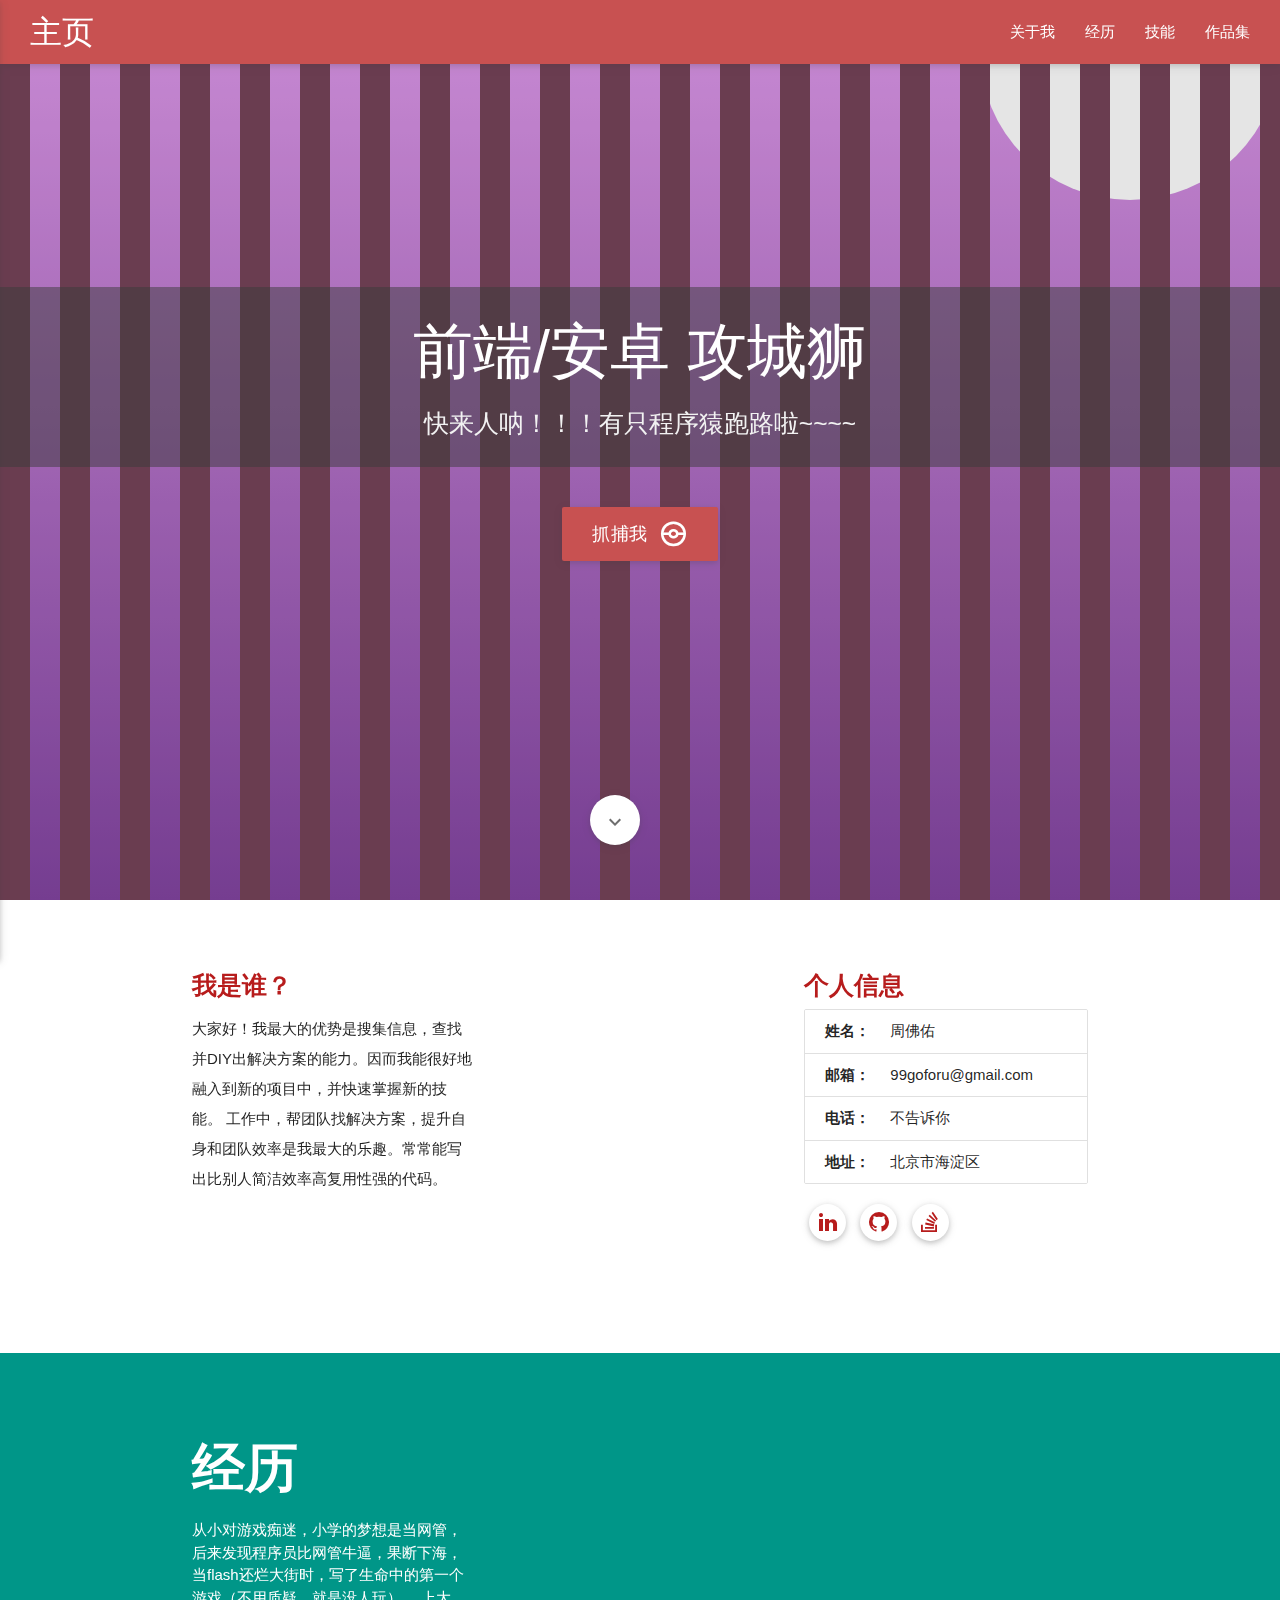
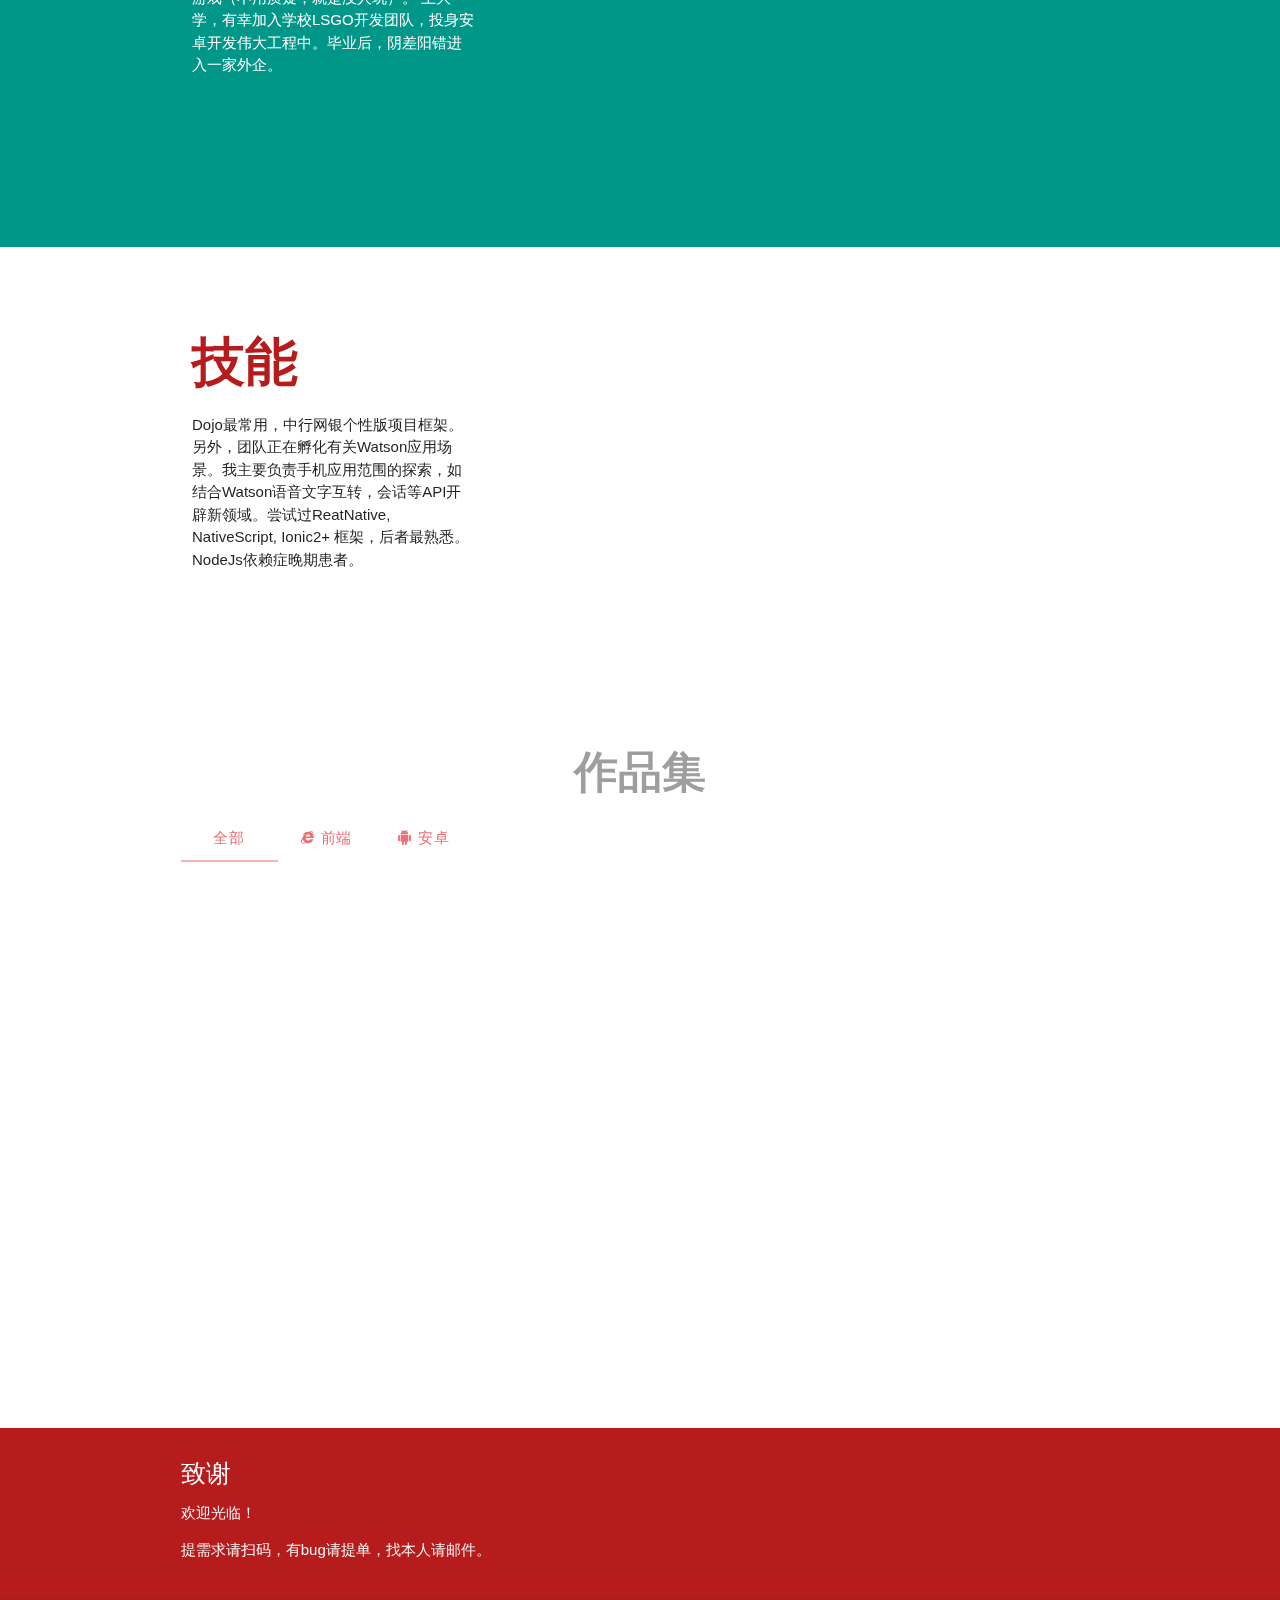
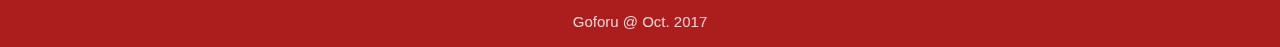
==== commit 64605abe: "update" ====
--- a/index.html
+++ b/index.html
@@ -188,9 +188,9 @@
                 <ul id="skillBar">
                     <li>
                         <h6 class="text-italic">Javascript</h6>
-                        <div class="progress" data-tooltip="70%">
+                        <div class="progress" data-tooltip="90%">
                             <div class="determinate" id="js">
-                                <div class="text-smaller card red white-text badge-tooltips" data-wow-delay="1s">70%
+                                <div class="text-smaller card red white-text badge-tooltips" data-wow-delay="1s">90%
                                 </div>
                             </div>
                         </div>
@@ -199,7 +199,7 @@
                         <h6 class="text-italic">Html</h6>
                         <div class="progress">
                             <div class="determinate" id="html">
-                                <div class="text-smaller card red white-text badge-tooltips">40%</div>
+                                <div class="text-smaller card red white-text badge-tooltips">60%</div>
                             </div>
                         </div>
                     </li>
@@ -207,7 +207,7 @@
                         <h6 class="text-italic">Css</h6>
                         <div class="progress">
                             <div class="determinate" id="css">
-                                <div class="text-smaller card red white-text badge-tooltips">40%</div>
+                                <div class="text-smaller card red white-text badge-tooltips">60%</div>
                             </div>
                         </div>
                     </li>
@@ -215,7 +215,7 @@
                         <h6 class="text-italic">Android</h6>
                         <div class="progress">
                             <div class="determinate">
-                                <div class="text-smaller card red white-text badge-tooltips">50%</div>
+                                <div class="text-smaller card red white-text badge-tooltips">60%</div>
                             </div>
                         </div>
                     </li>
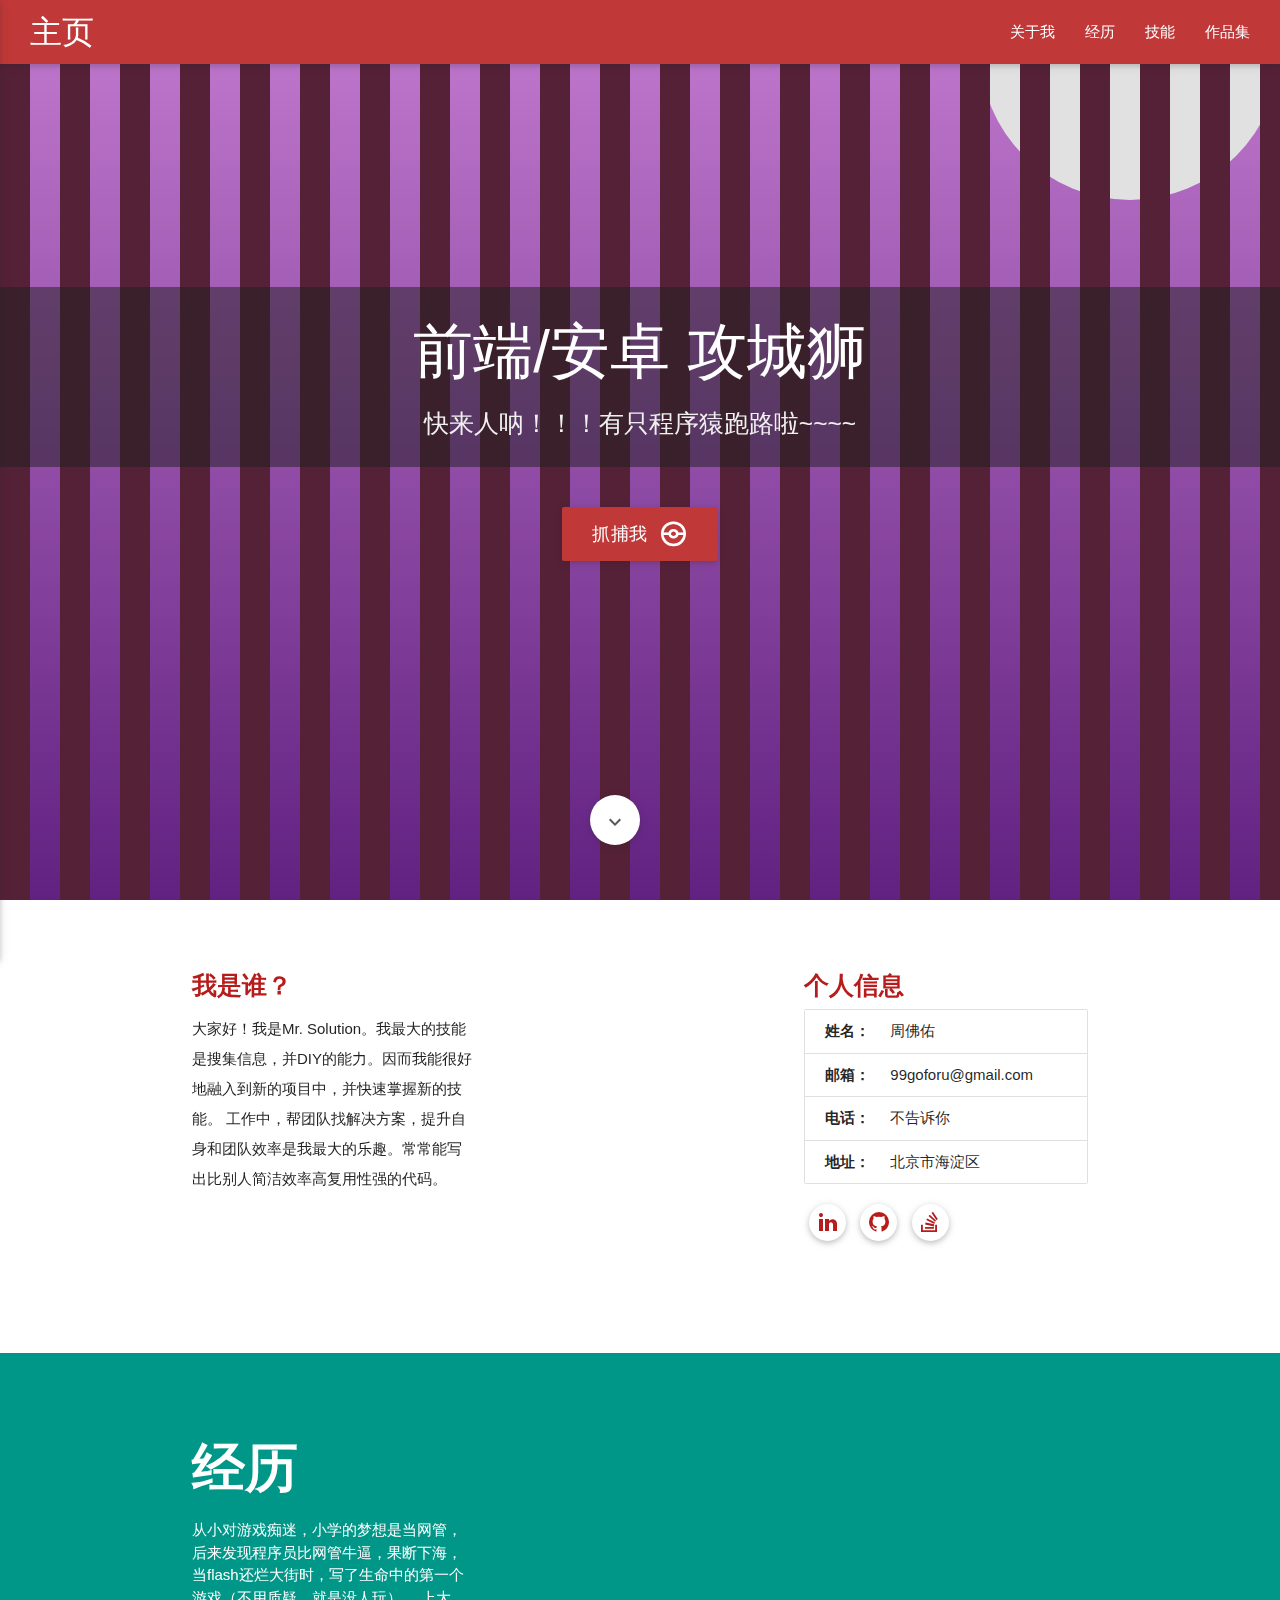
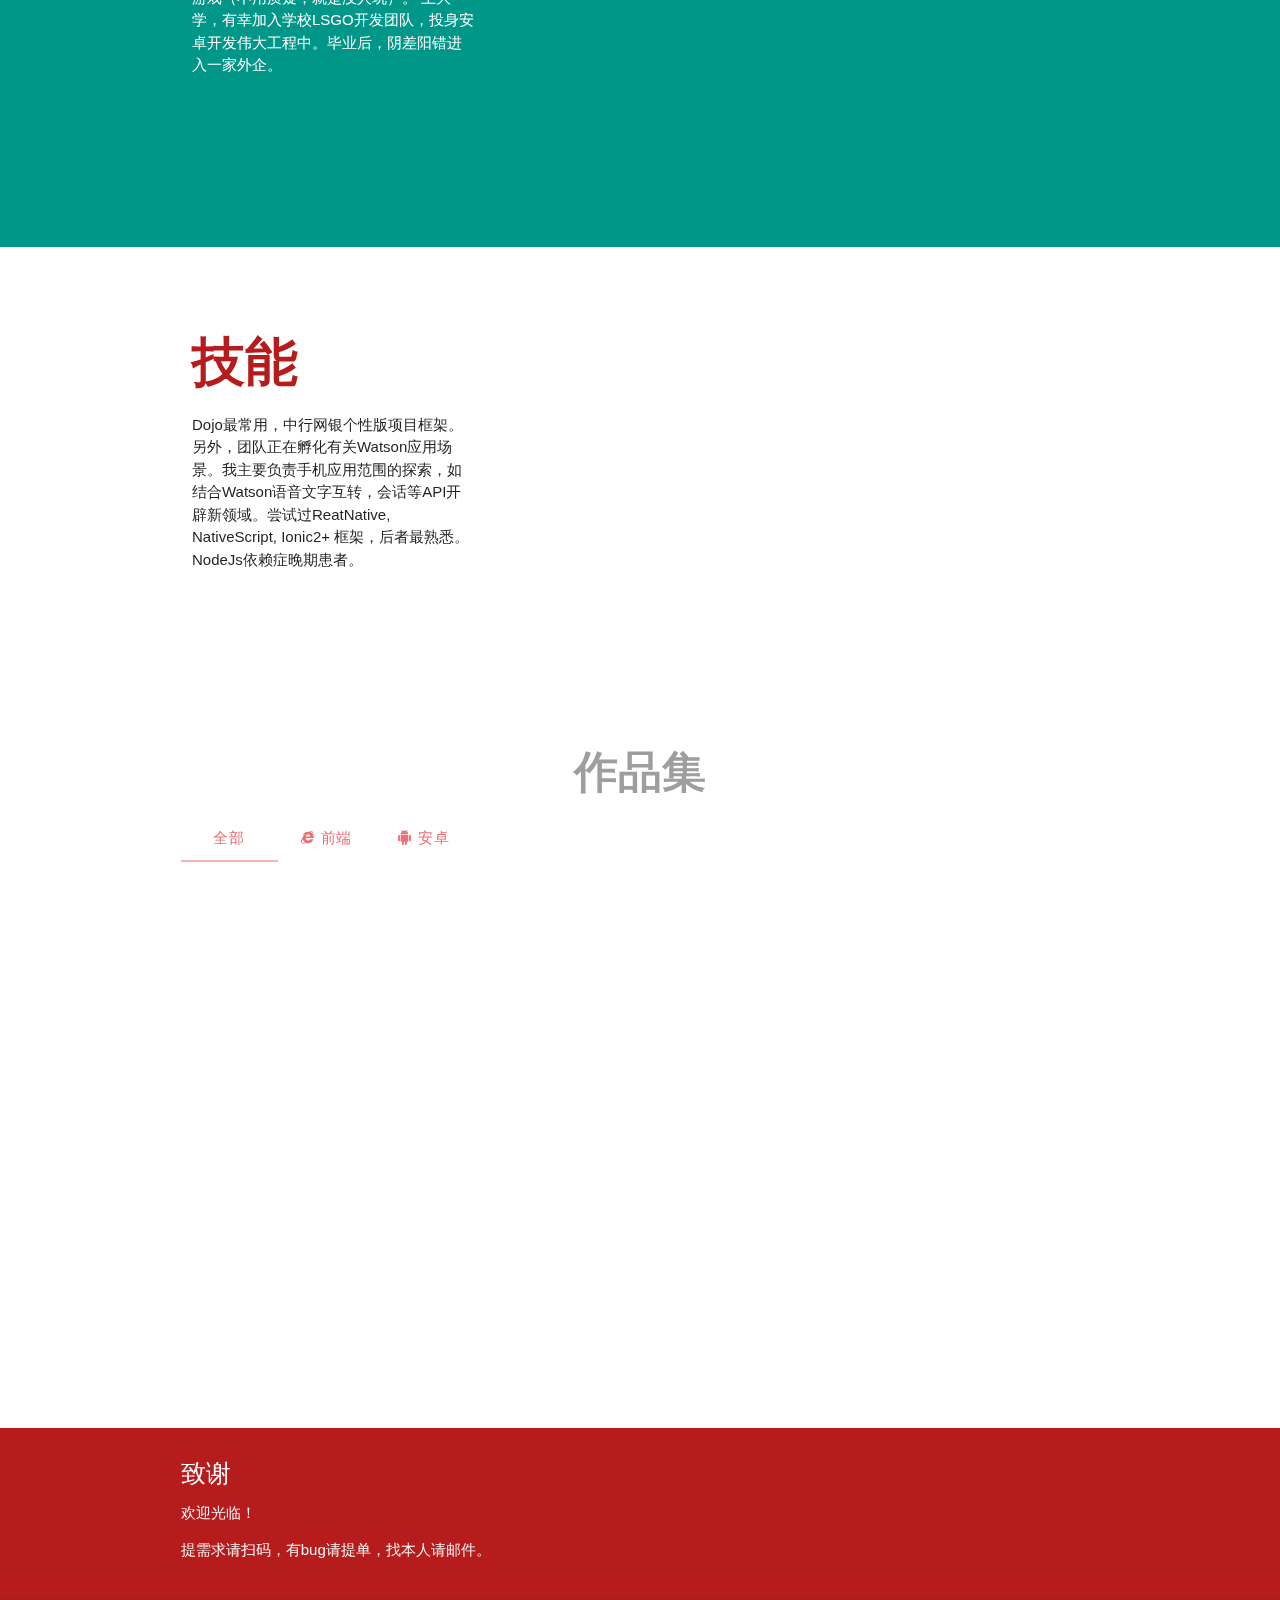
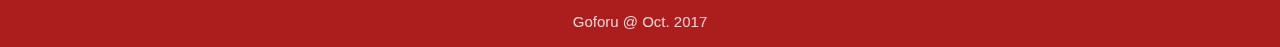
==== commit 59b21f2e: "update" ====
--- a/index.html
+++ b/index.html
@@ -92,7 +92,7 @@
             <div class="col m12 l4">
                 <h5 class="text-bold red-text text-darken-4">我是谁？</h5>
                 <p class="text-height-2">
-                    大家好！我最大的优势是搜集信息，查找并DIY出解决方案的能力。因而我能很好地融入到新的项目中，并快速掌握新的技能。
+                    大家好！我是Mr. Solution。我最大的技能是搜集信息，并DIY的能力。因而我能很好地融入到新的项目中，并快速掌握新的技能。
                     工作中，帮团队找解决方案，提升自身和团队效率是我最大的乐趣。常常能写出比别人简洁效率高复用性强的代码。
                 </p>
                 <!--<a href="files/resume_zh.pdf" target="_blank"
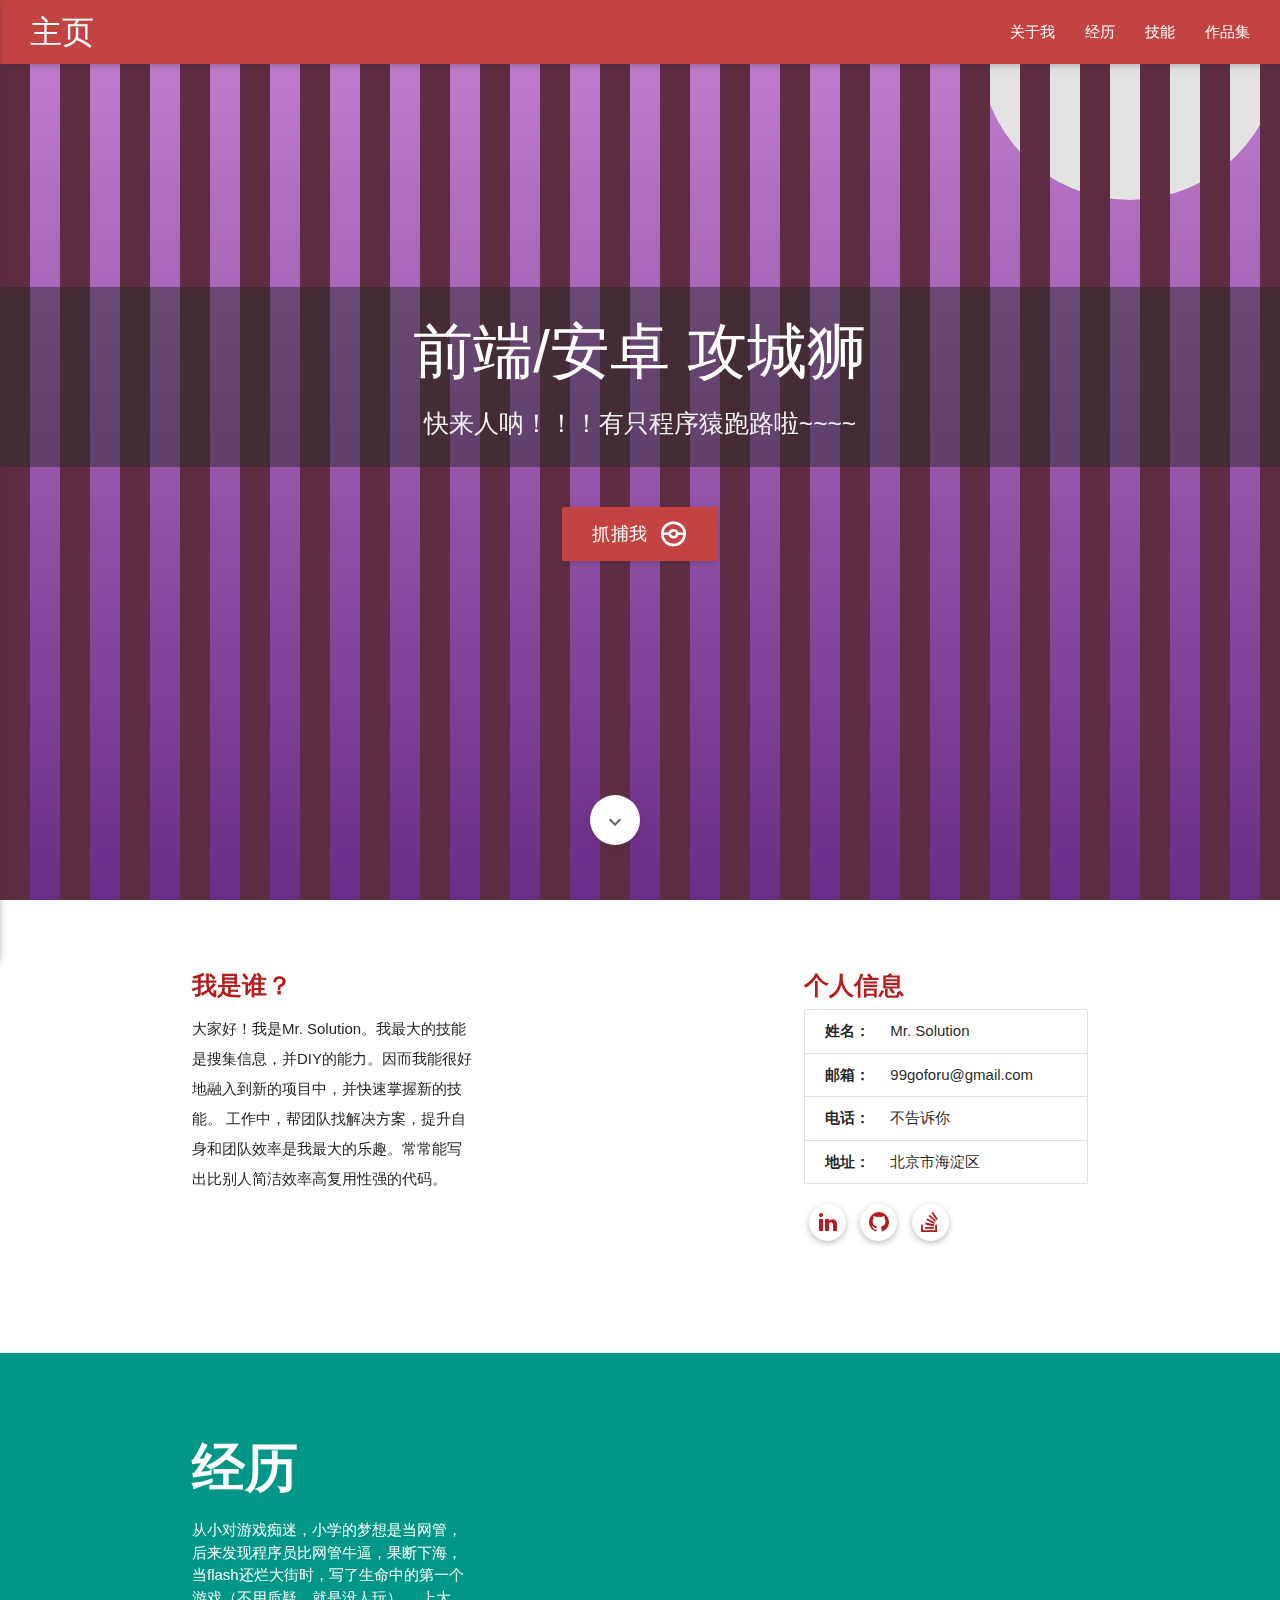
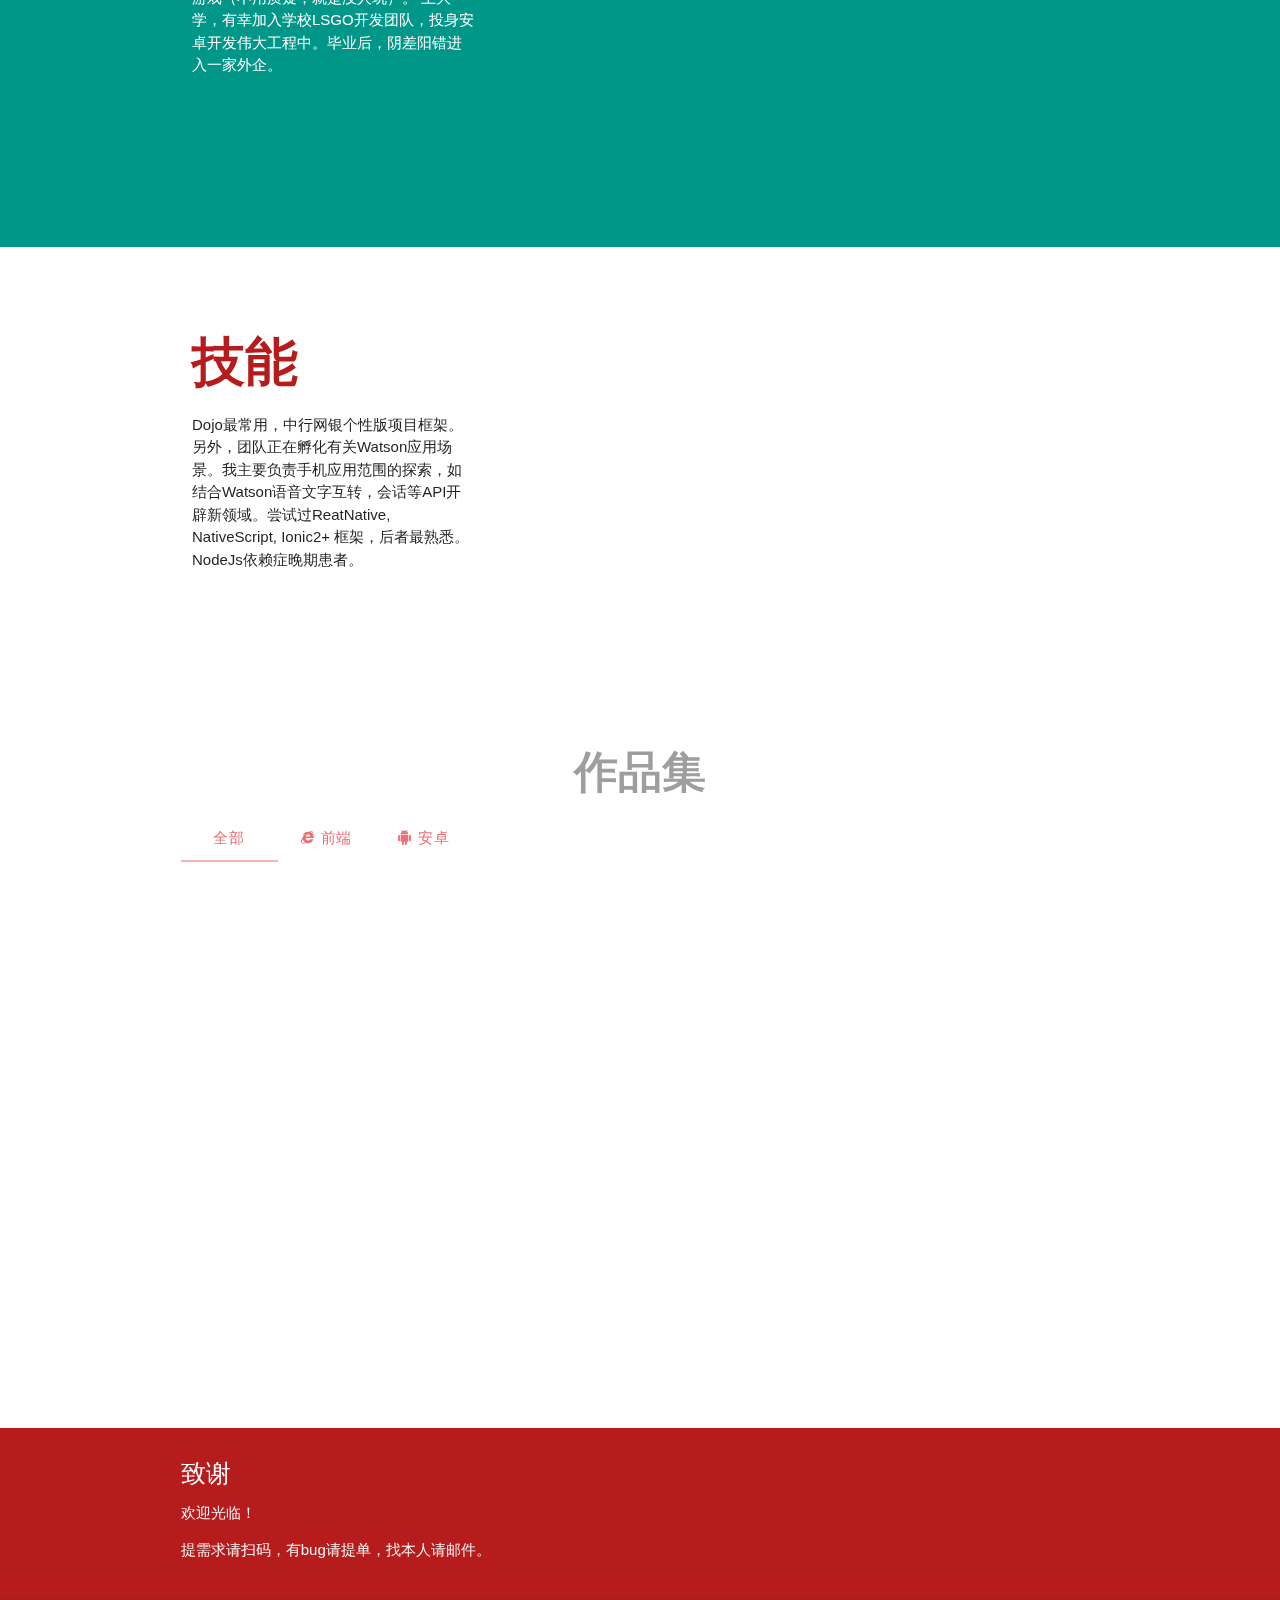
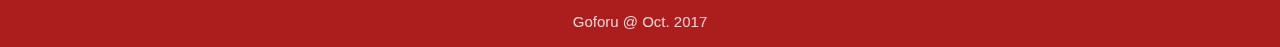
==== commit 3c579dbe: "update" ====
--- a/index.html
+++ b/index.html
@@ -105,7 +105,7 @@
             <div class="col m6 l4" id="info">
                 <h5 class="text-bold red-text text-darken-4">个人信息</h5>
                 <ul class="collection">
-                    <li class="collection-item"><span class="info-header">姓名：</span>周佛佑</li>
+                    <li class="collection-item"><span class="info-header">姓名：</span>Mr. Solution</li>
                     <li class="collection-item"><span class="info-header">邮箱：</span>99goforu@gmail.com</li>
                     <li class="collection-item"><span class="info-header">电话：</span>不告诉你</li>
                     <li class="collection-item"><span class="info-header">地址：</span>北京市海淀区</li>
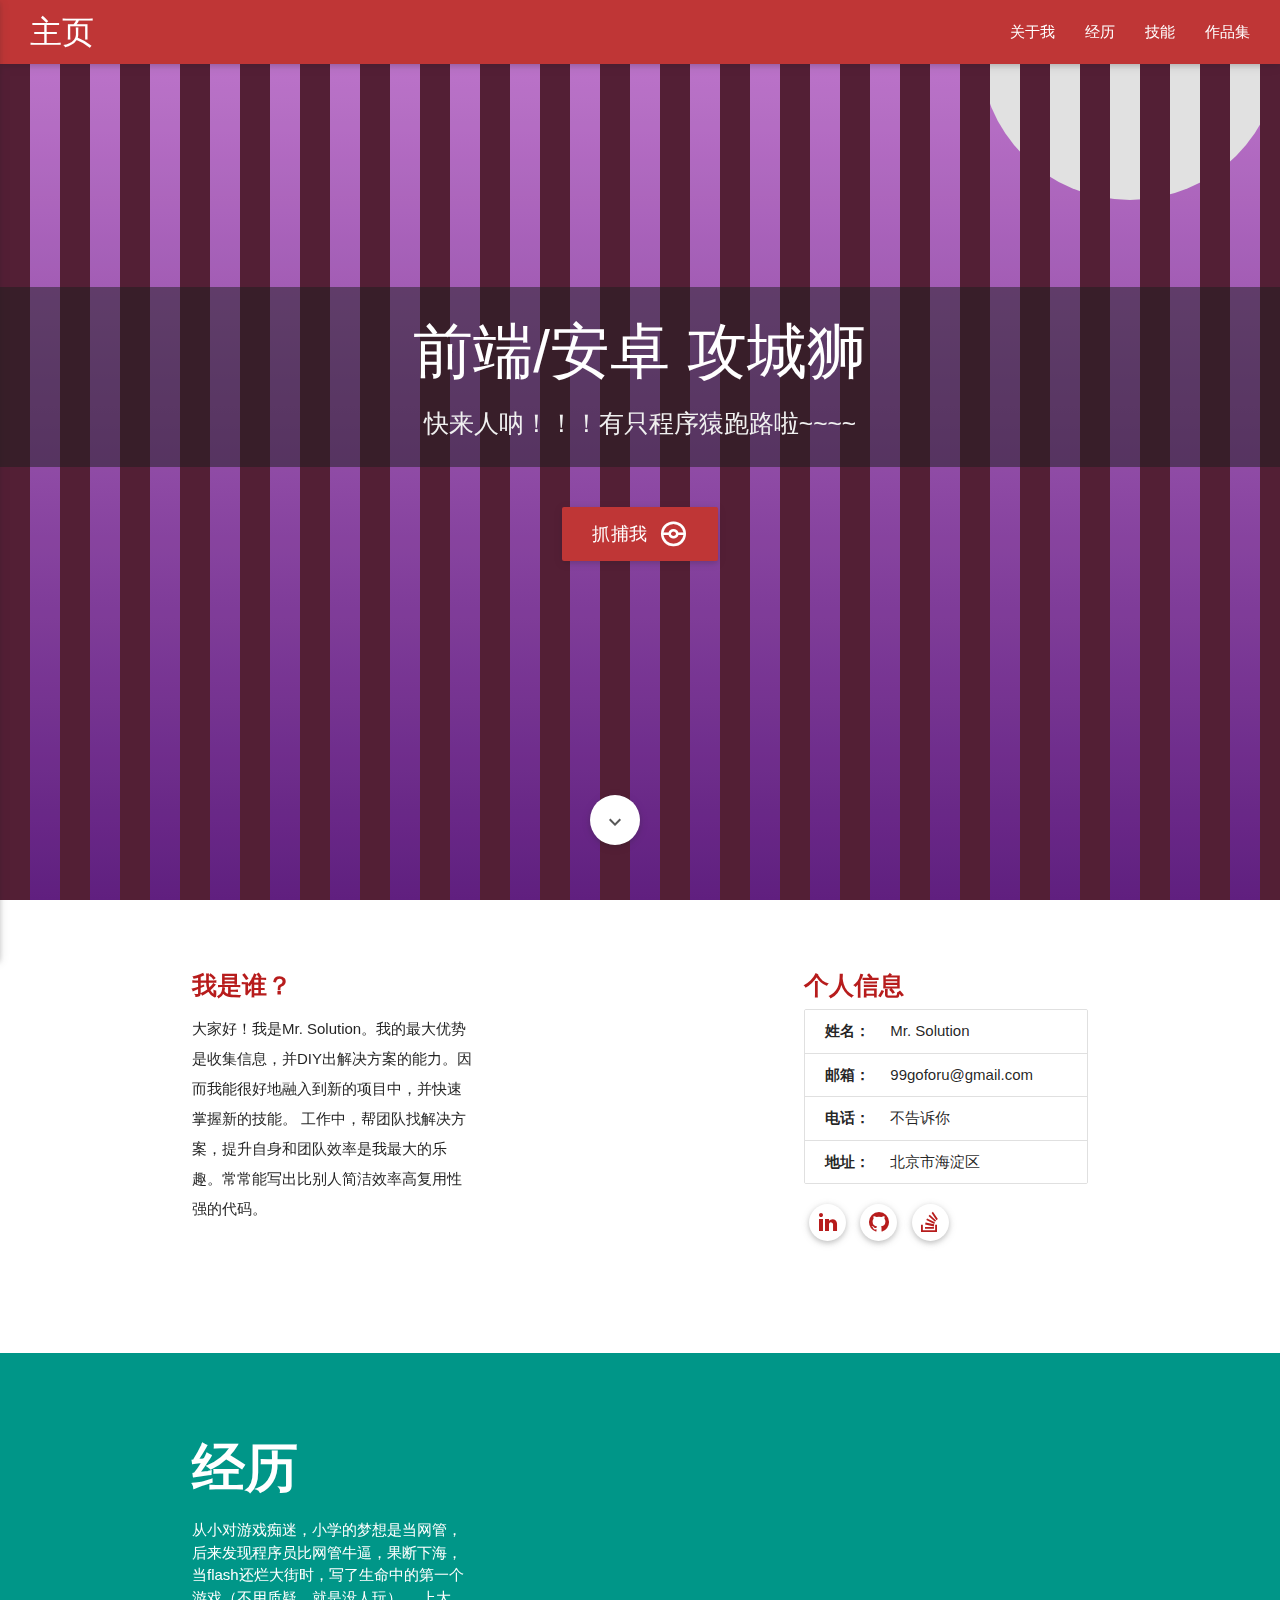
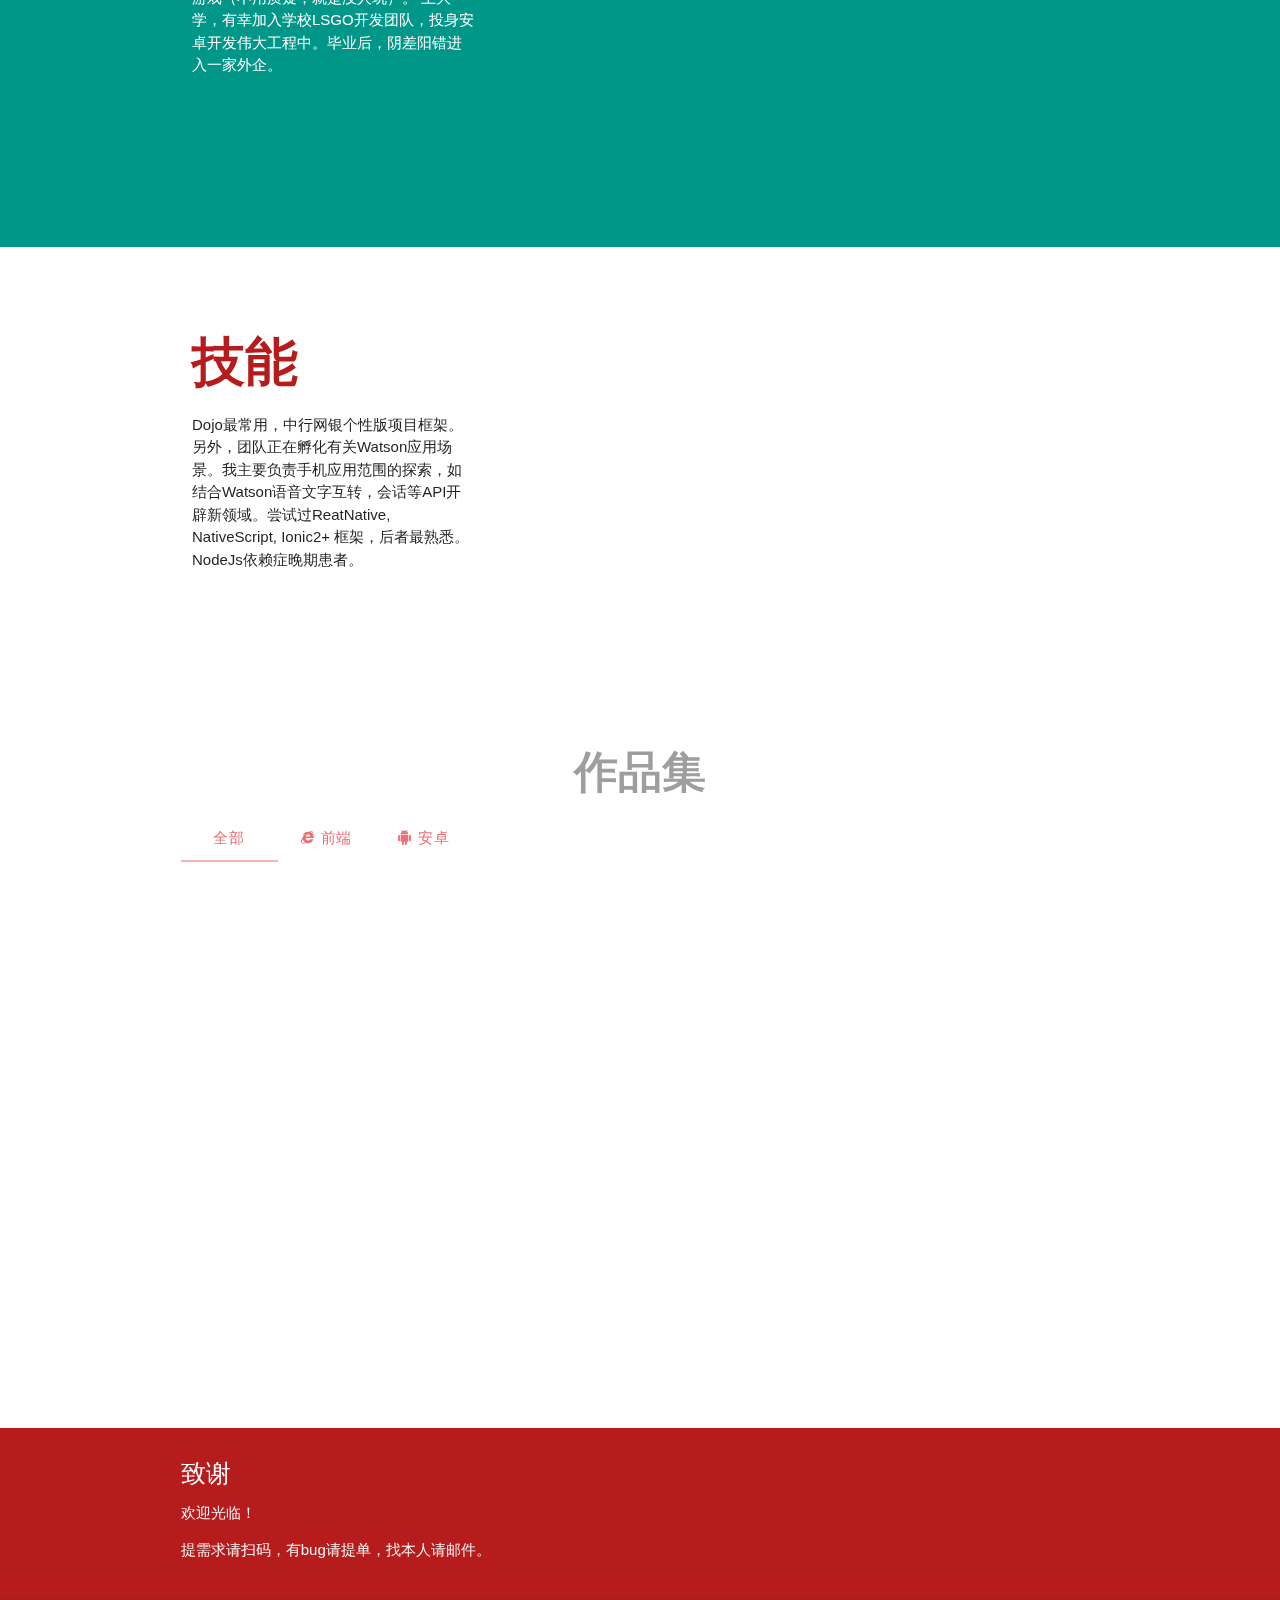
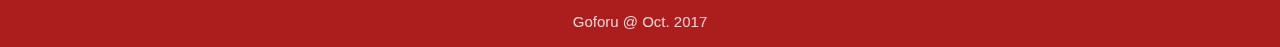
==== commit 8164873f: "update" ====
--- a/index.html
+++ b/index.html
@@ -92,7 +92,7 @@
             <div class="col m12 l4">
                 <h5 class="text-bold red-text text-darken-4">我是谁？</h5>
                 <p class="text-height-2">
-                    大家好！我是Mr. Solution。我最大的技能是搜集信息，并DIY的能力。因而我能很好地融入到新的项目中，并快速掌握新的技能。
+                    大家好！我是Mr. Solution。我的最大优势是收集信息，并DIY出解决方案的能力。因而我能很好地融入到新的项目中，并快速掌握新的技能。
                     工作中，帮团队找解决方案，提升自身和团队效率是我最大的乐趣。常常能写出比别人简洁效率高复用性强的代码。
                 </p>
                 <!--<a href="files/resume_zh.pdf" target="_blank"
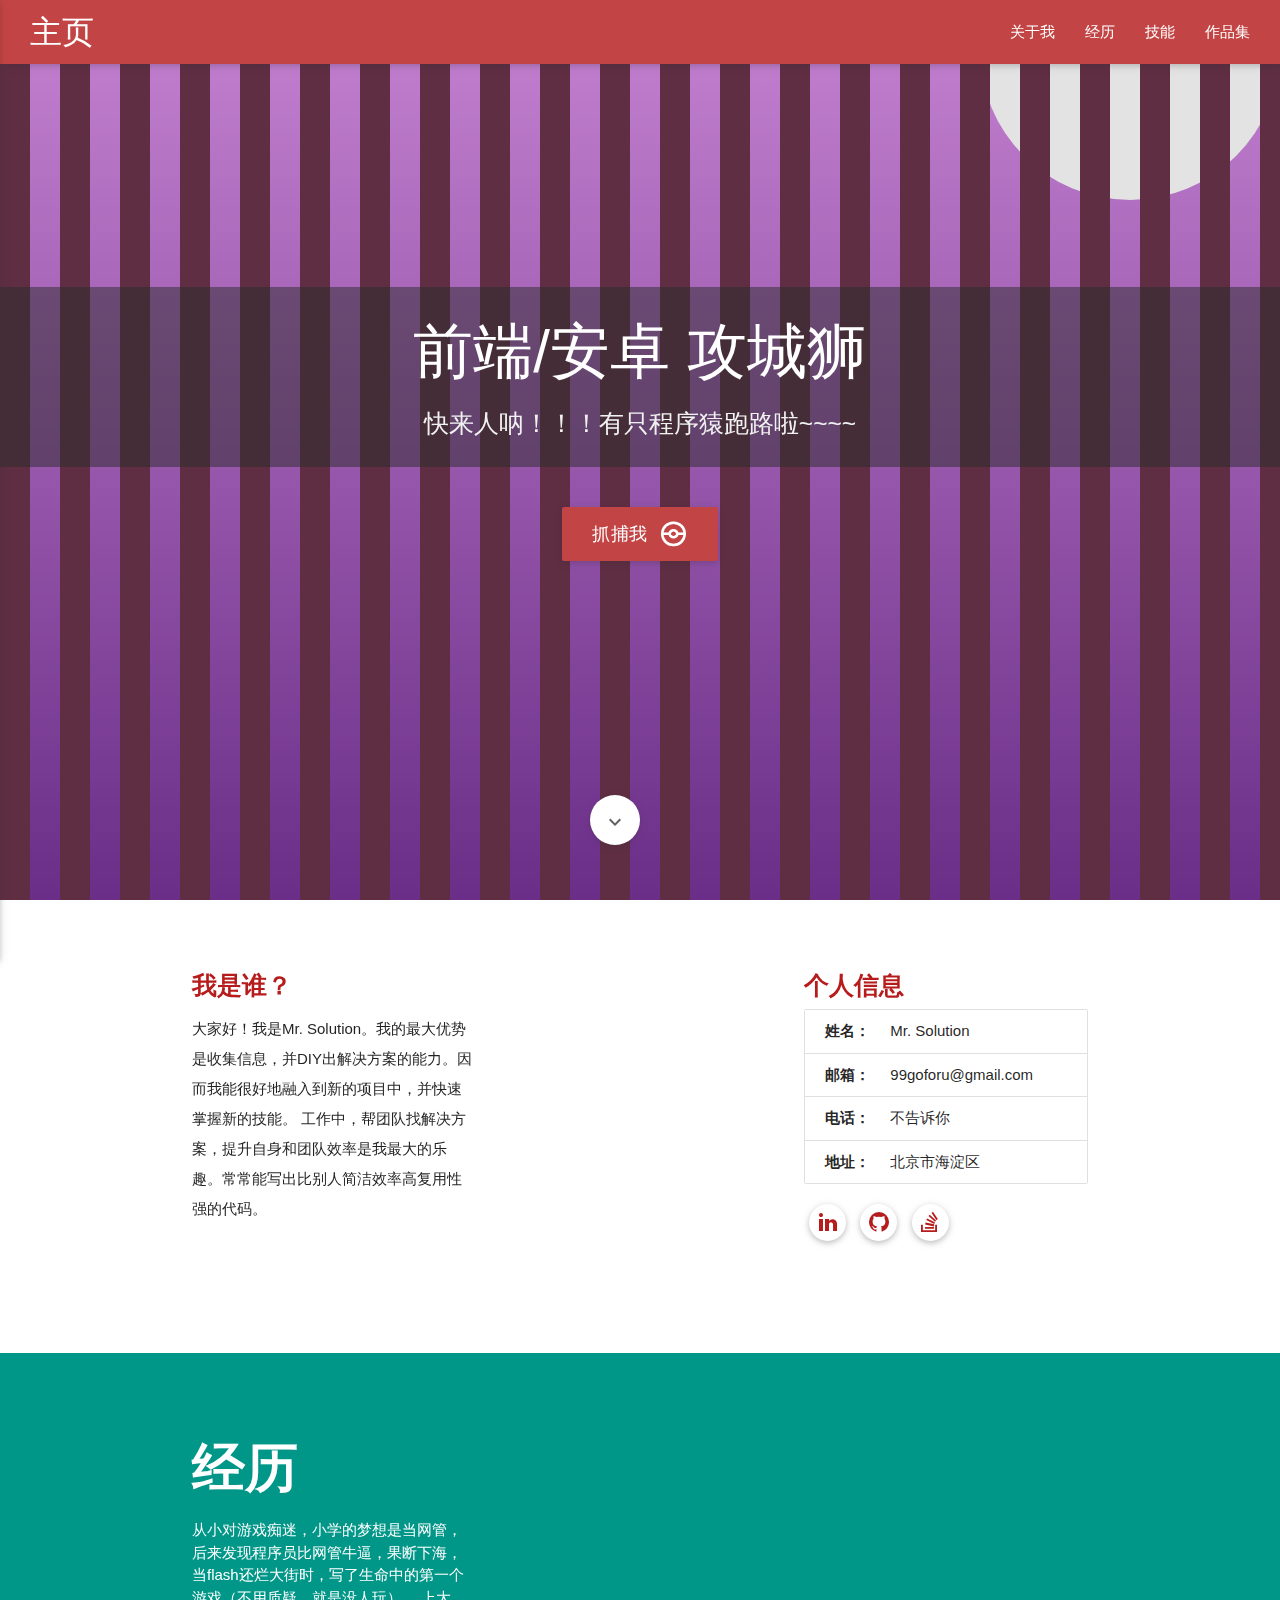
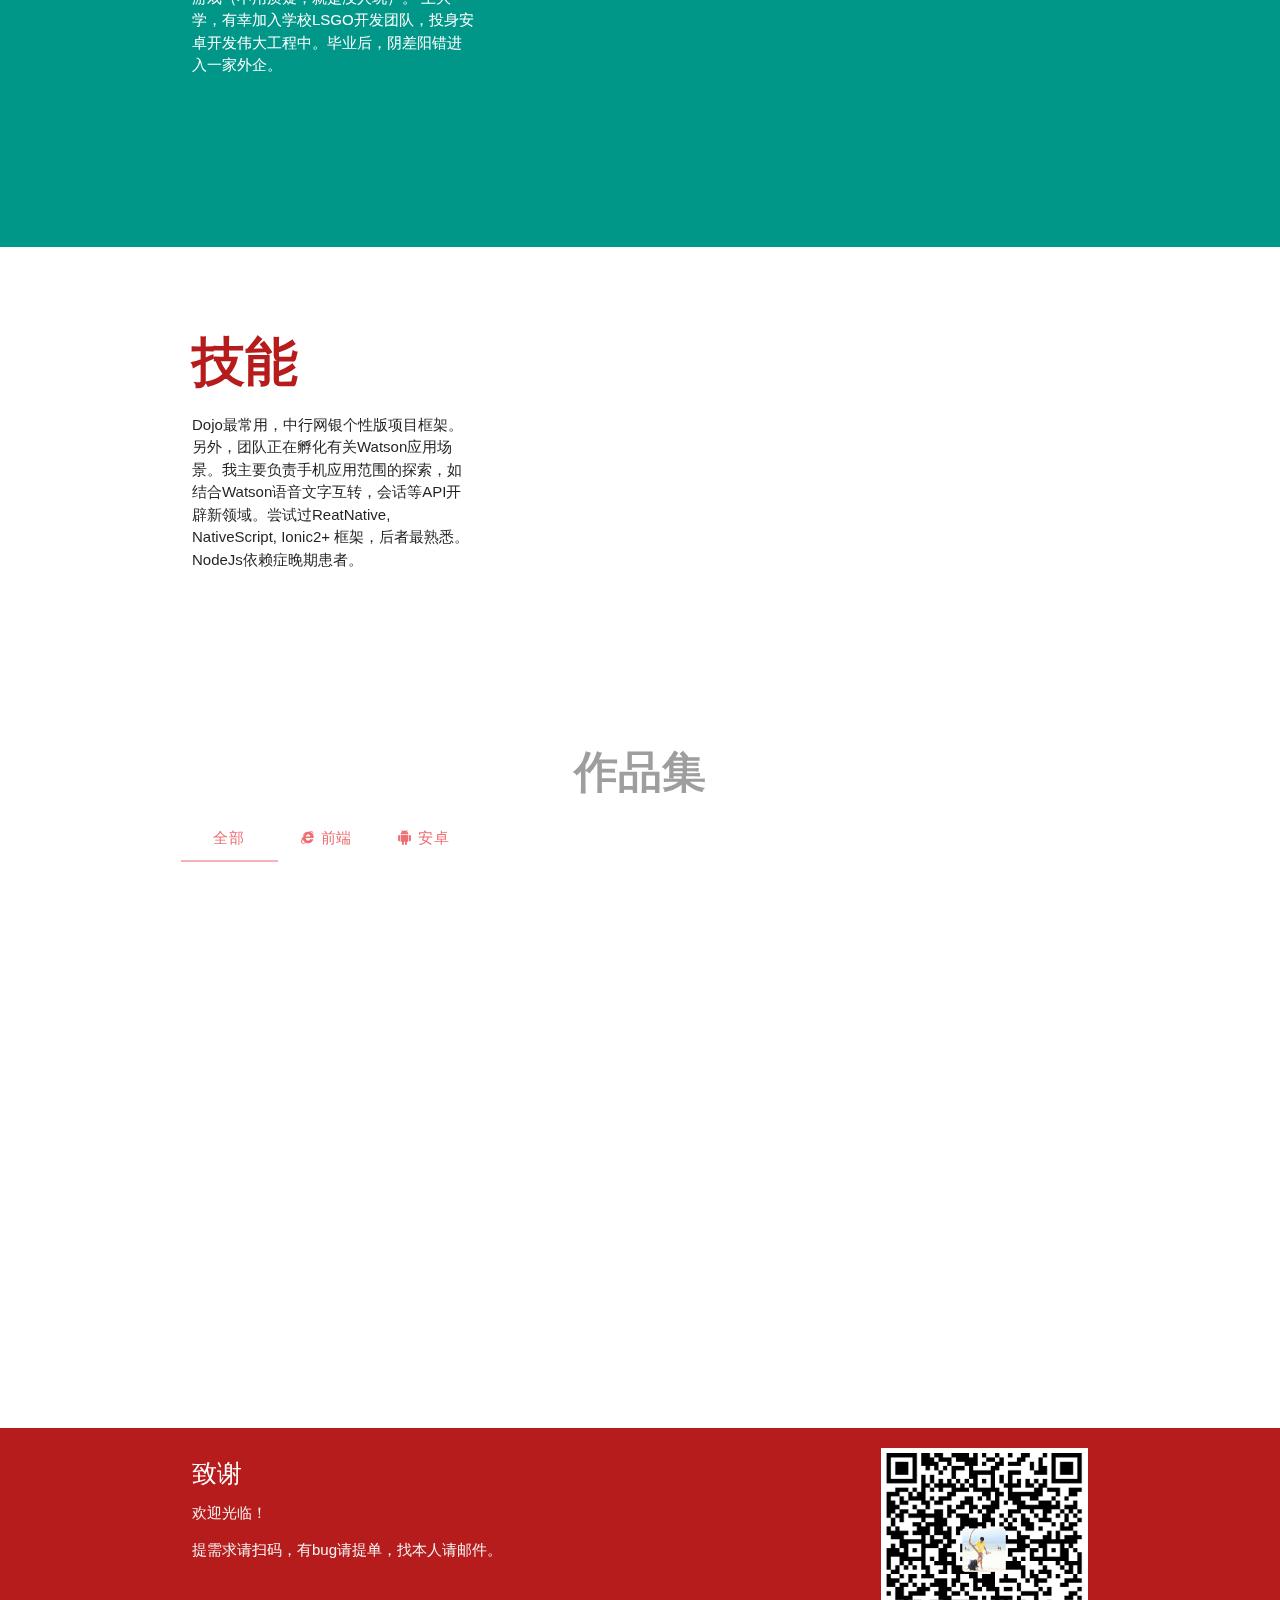
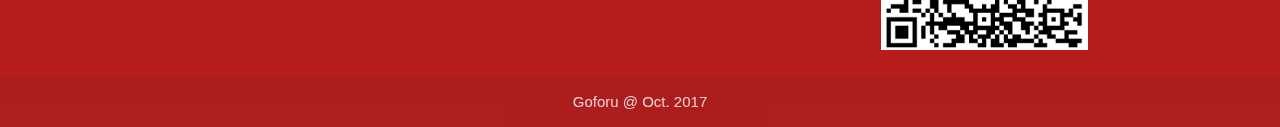
==== commit 7b9a2876: "update" ====
--- a/index.html
+++ b/index.html
@@ -457,11 +457,14 @@
 <footer class="page-footer red darken-4">
     <div class="container">
         <div class="row">
-            <div>
+            <div class="col m9 l9">
                 <h5 class="white-text">致谢</h5>
                 <p class="grey-text text-lighten-4">欢迎光临！</p>
                 <p class="grey-text text-lighten-4">提需求请扫码，有bug请提单，找本人请邮件。</p>
             </div>
+            <div class="col m3 l3">
+                <img class="responsive-img" src="images/img-pay.png">
+            </div>
         </div>
     </div>
     <div class="footer-copyright">
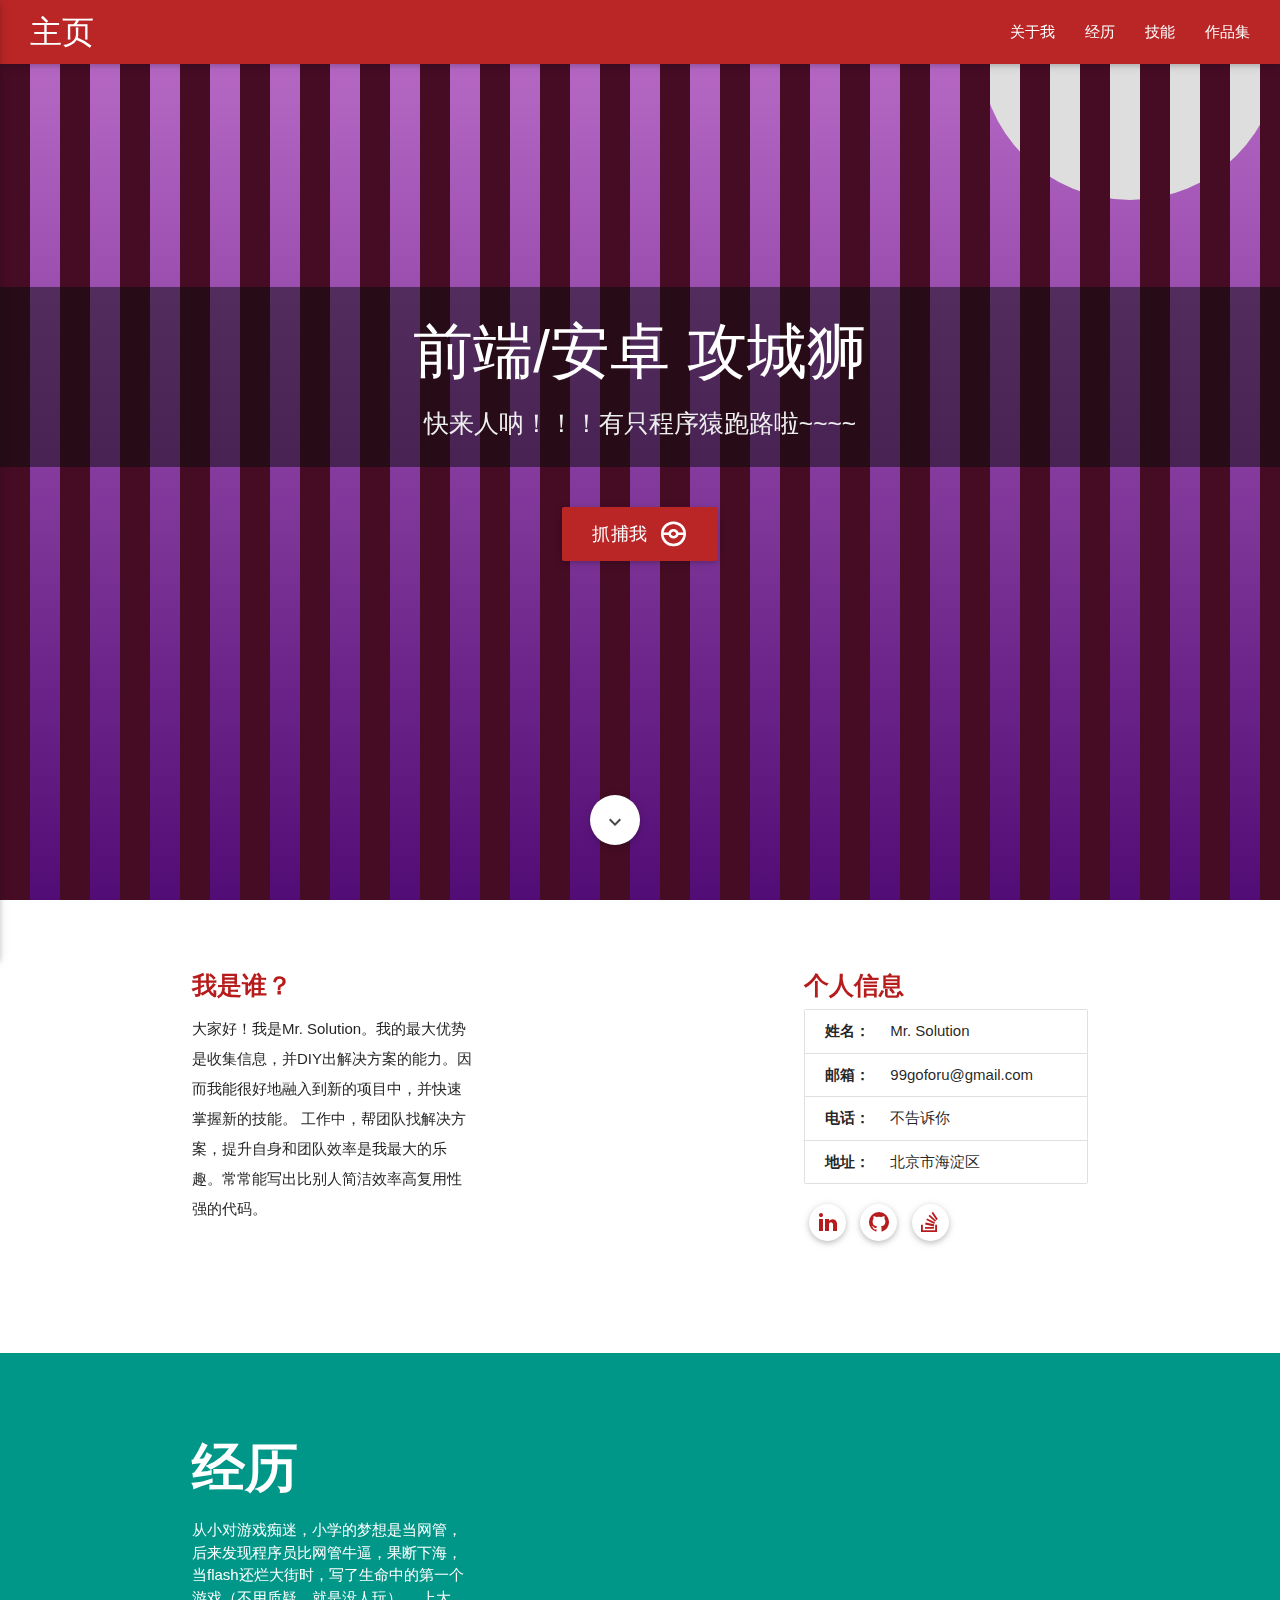
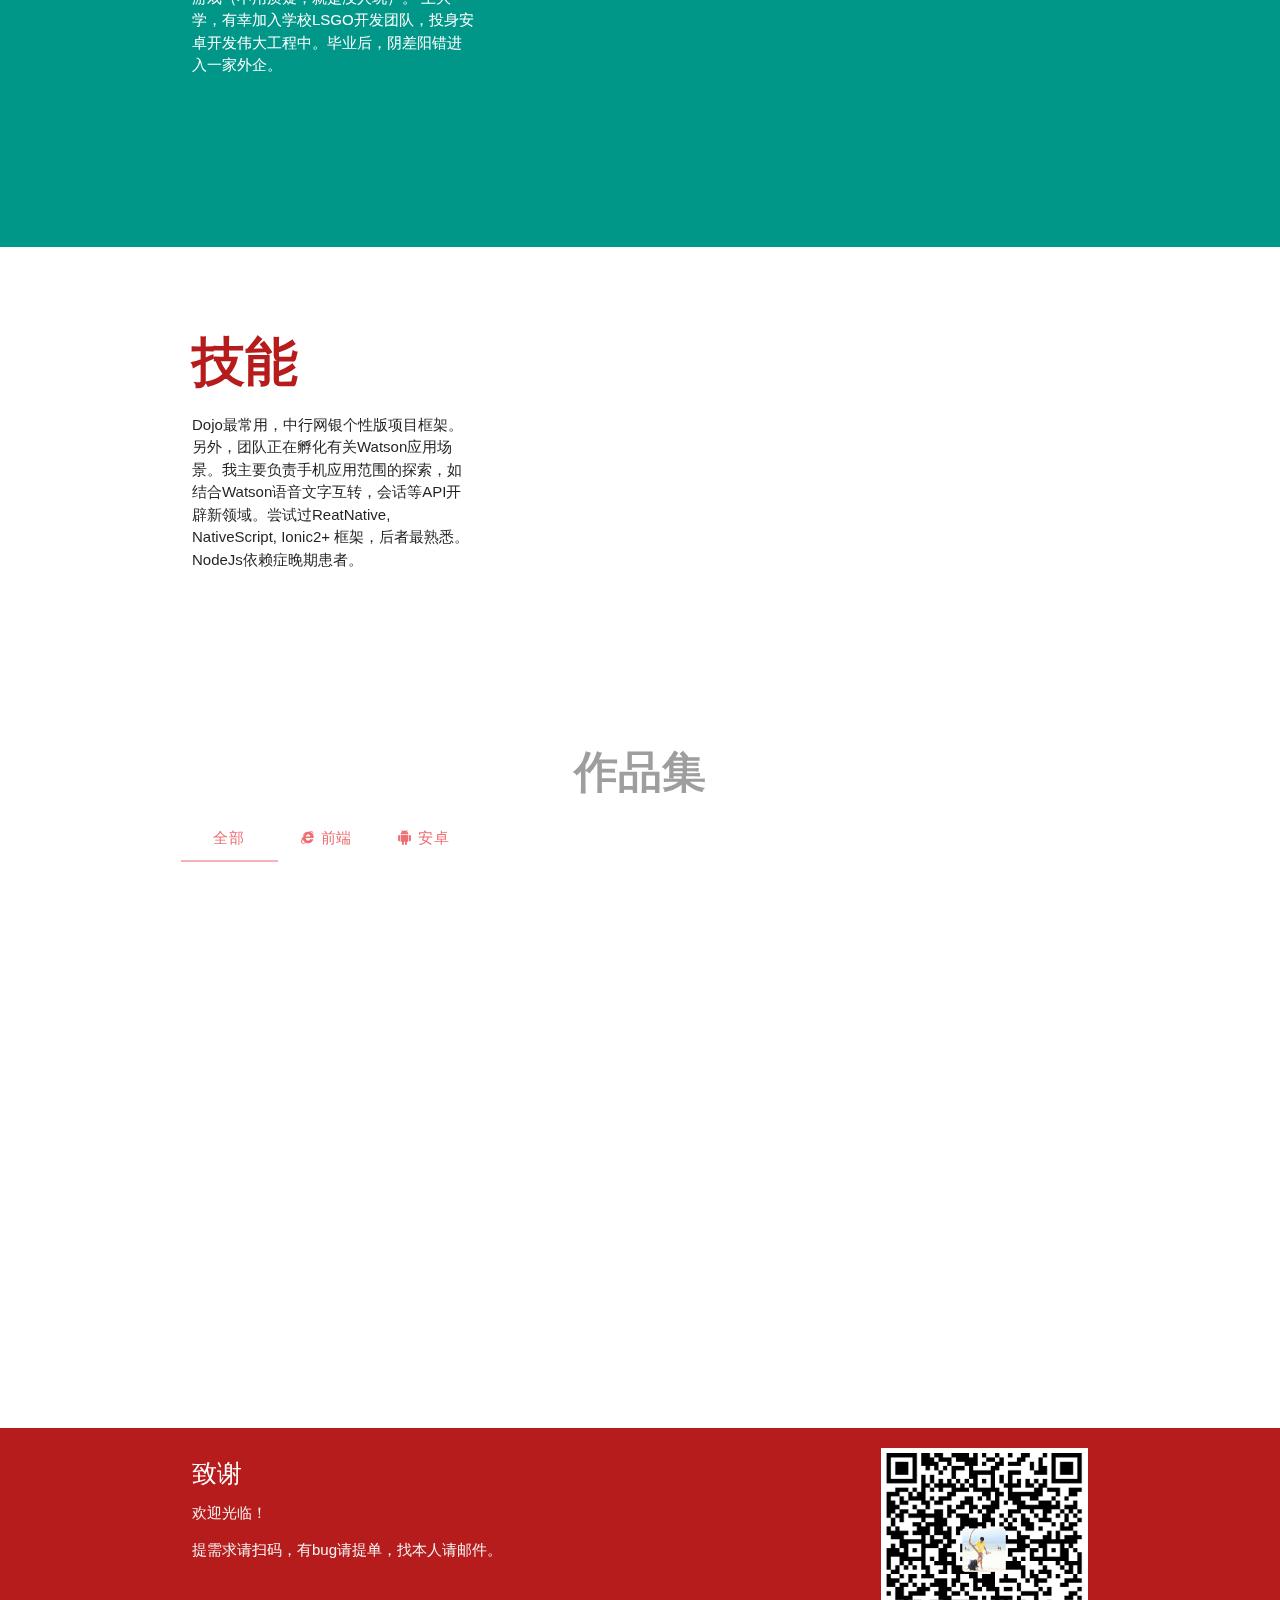
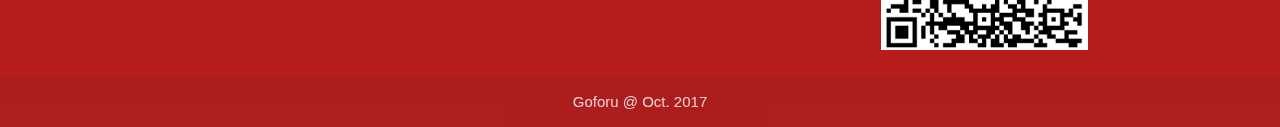
==== commit 7cb2812c: "update" ====
--- a/index.html
+++ b/index.html
@@ -58,7 +58,7 @@
             <li class="side-nav-header">
                 <div class="side-nav-header-content white-text">
                     <img src="images/img-self.jpg" class="circle img-small">
-                    <h6 class="text-larger">周佛佑</h6>
+                    <h6 class="text-larger">Mr. Solution</h6>
                     <p>前端/安卓 工程师</p>
                 </div>
             </li>
